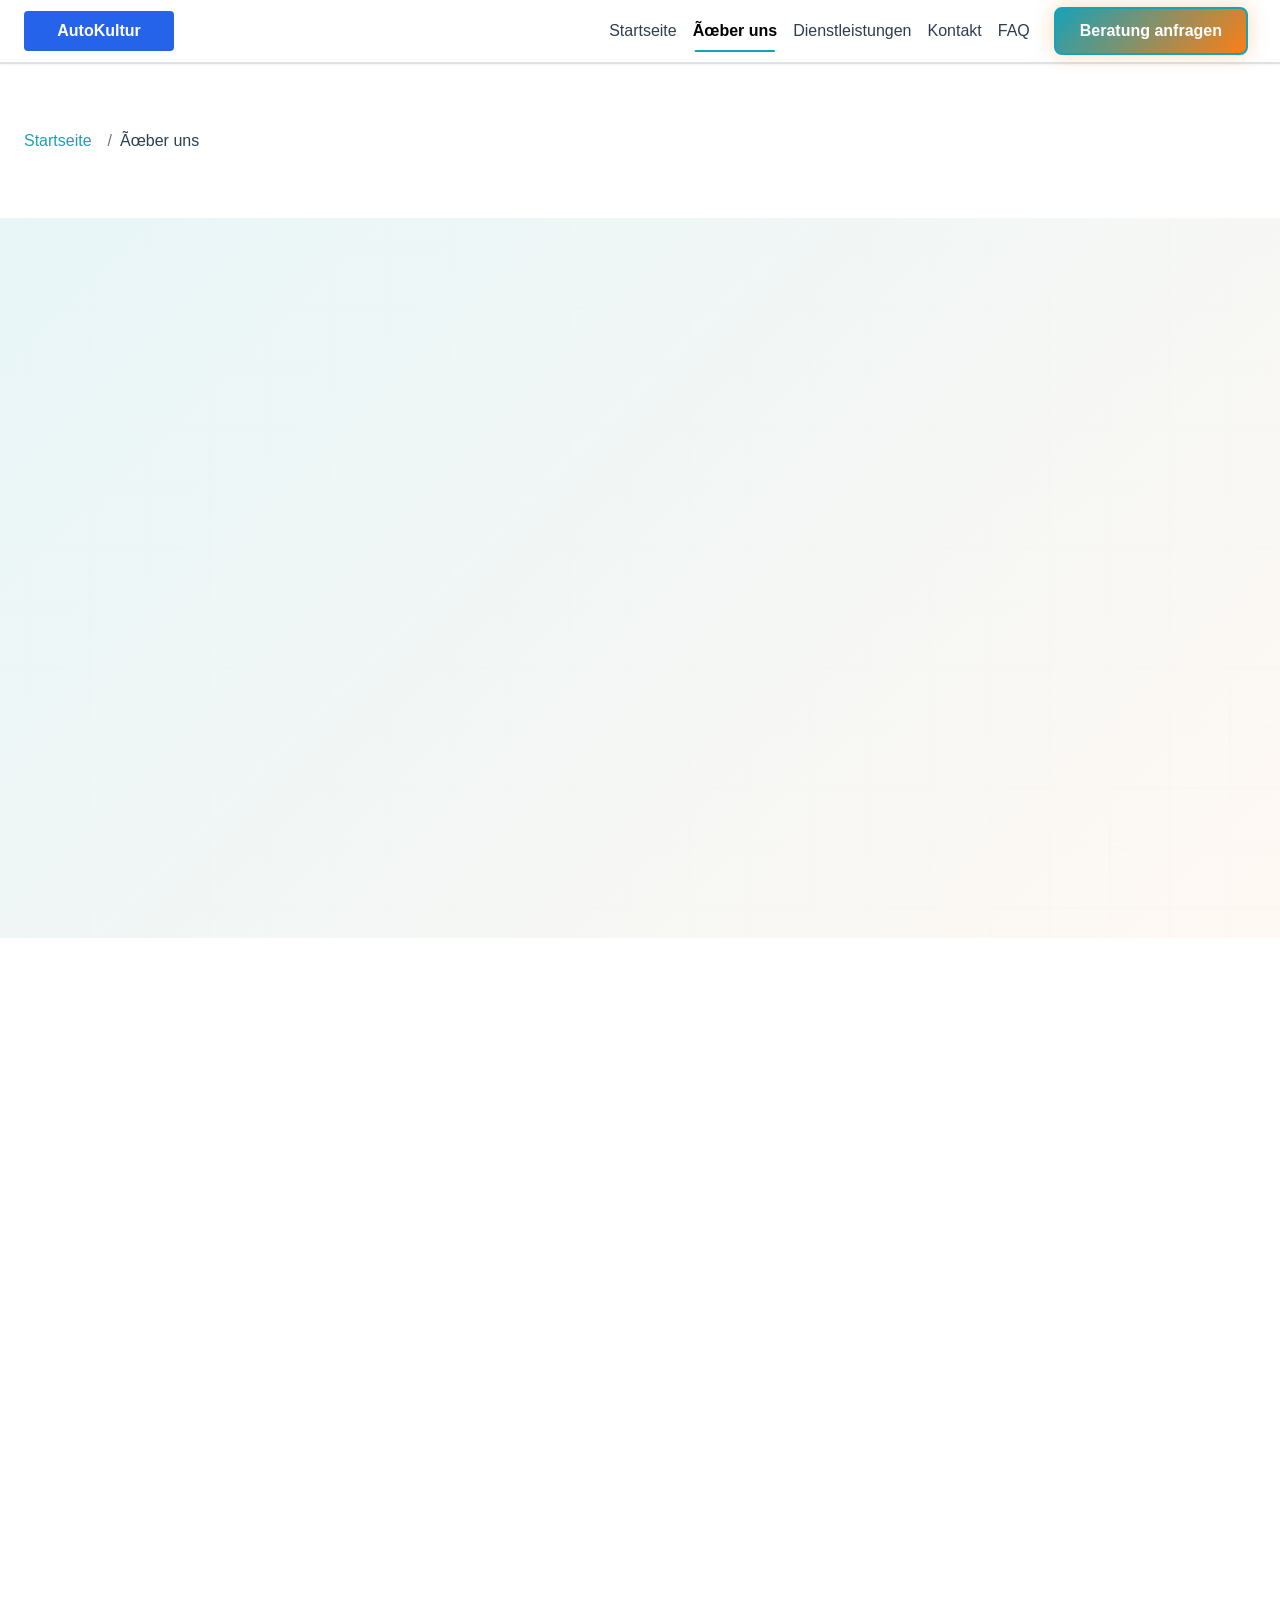
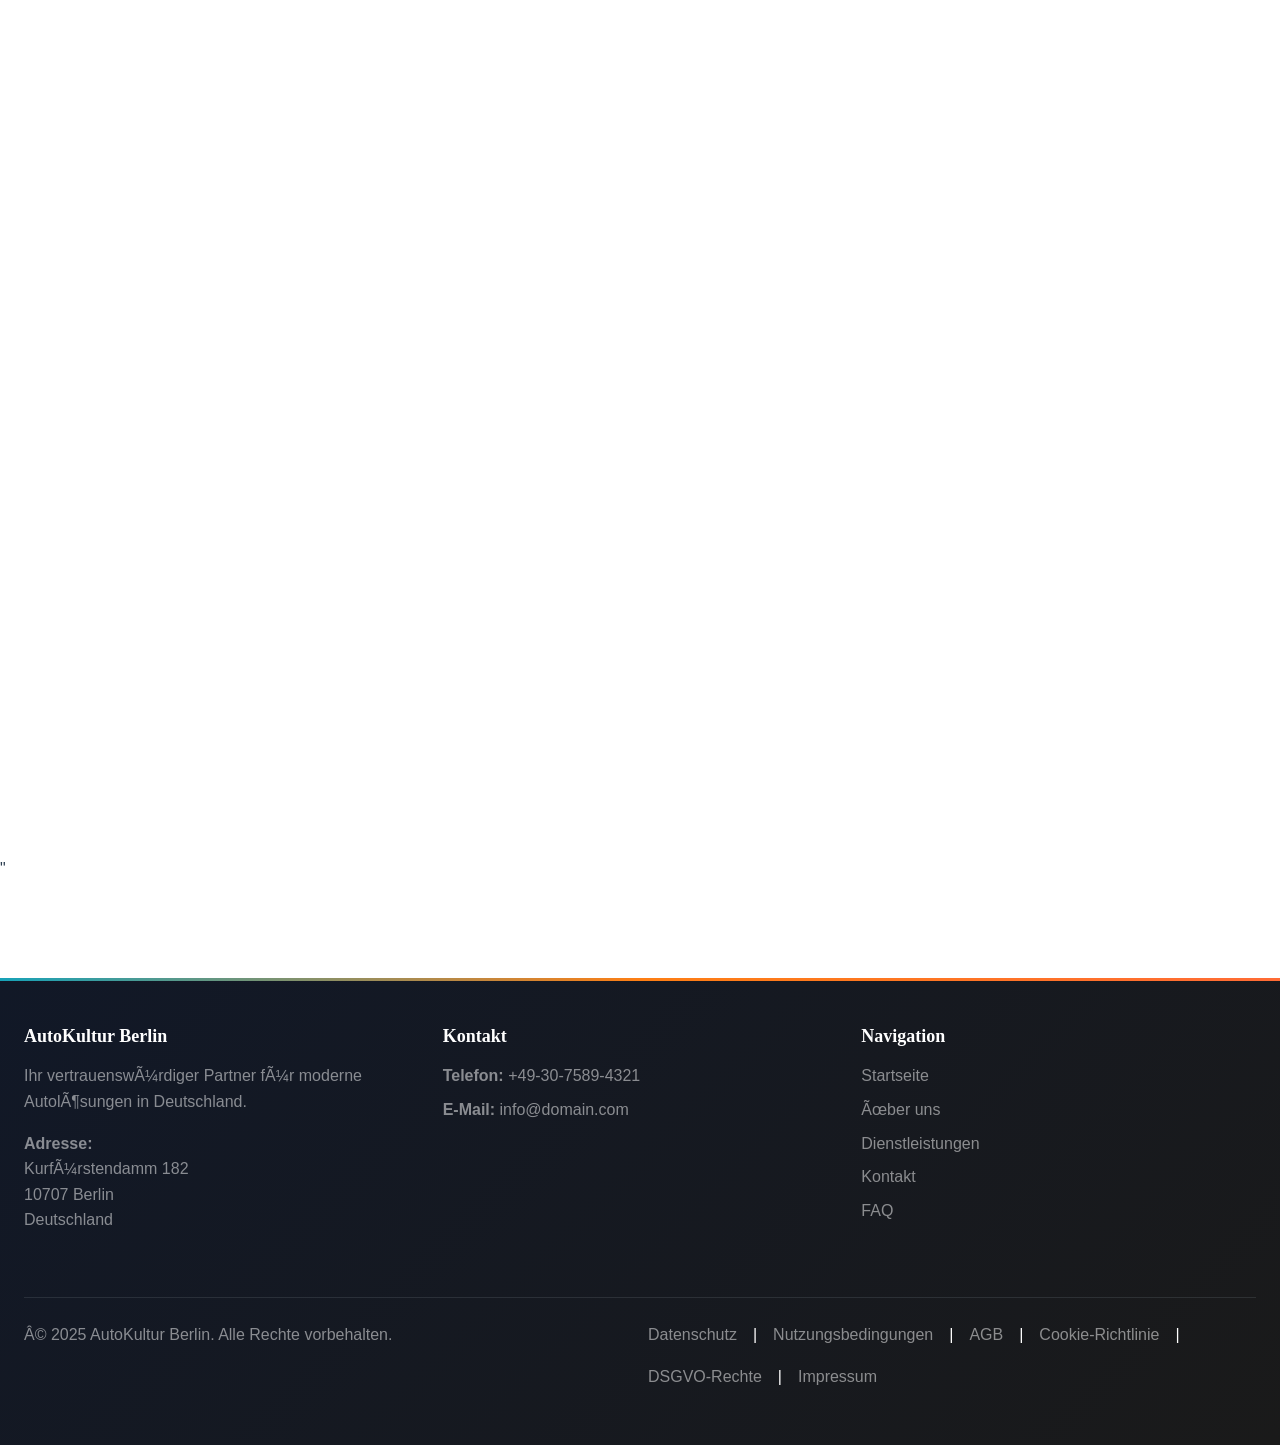
==== about.html @ 3f5d84d7 "Initial commit: Batch msgbatch_01HYSLgWpKSrThzHfx74bFnP results" ====
<!doctype html>
<html lang="de">
 <head>
  <link rel="stylesheet" href="style.css">
  <link rel="icon" type="image/png" href="/favicon.png">
  <link rel="apple-touch-icon" href="/apple-touch-icon.png">
 </head>
 <body>
  <header class="l-header">
   <nav class="navbar navbar-expand-md sticky-top bg-white border-bottom" aria-label="Hauptnavigation">
    <div class="container-fluid">
     <a class="navbar-brand" href="/" aria-label="AutoKultur Berlin Startseite"> 
      <svg width="150" height="40" viewBox="0 0 150 40" fill="none" xmlns="http://www.w3.org/2000/svg" aria-hidden="true">
       <rect width="150" height="40" rx="4" fill="#2563eb" /> <text x="75" y="25" font-family="sans-serif" font-size="16" font-weight="700" fill="white" text-anchor="middle">AutoKultur</text>
      </svg> 
     </a>
     <button class="c-nav__toggle navbar-toggler" type="button" aria-controls="mainNav" aria-expanded="false" aria-label="Navigation umschalten"><span class="navbar-toggler-icon"></span></button>
     <div class="collapse navbar-collapse" id="mainNav">
      <ul class="navbar-nav ms-auto mb-2 mb-md-0">
       <li class="nav-item"><a class="nav-link" href="index.html" aria-current="page">Startseite</a></li>
       <li class="nav-item"><a class="nav-link" href="about.html">Über uns</a></li>
       <li class="nav-item"><a class="nav-link" href="services.html">Dienstleistungen</a></li>
       <li class="nav-item"><a class="nav-link" href="contact.html">Kontakt</a></li>
       <li class="nav-item"><a class="nav-link" href="faq.html">FAQ</a></li>
      </ul>
      <a href="contact.html" class="c-button c-button--primary ms-md-3">Beratung anfragen</a>
     </div>
    </div>
   </nav>
  </header>
  <meta charset="UTF-8">
  <meta name="viewport" content="width=device-width," initial-scale="1.0">
  <meta name="description" content="Erfahren" sie mehr über autosculpt – ihr partner für moderne automobilkunst und skulpturale fahrzeugdesigns in deutschland.\_>
  <meta property="og:title" content="Über" uns – autosculpt\_>
  <meta property="og:description" content="Erfahren" sie mehr über autosculpt – ihr partner für moderne automobilkunst und skulpturale fahrzeugdesigns in deutschland.\_>
  <meta property="og:type" content="website">
  <meta property="og:url" content="https://domain.com/about.html">
  <meta property="og:image" content="https://domain.com/images/og-about.jpg">
  <link rel="canonical" href="https://domain.com/about.html">
  <title>Über uns – AutoSculpt | Moderne Automobilkunst</title>
  <link href="https://cdn.jsdelivr.net/npm/bootstrap@5.3.0/dist/css/bootstrap.min.css" rel="stylesheet" integrity="sha384-9ndCyUaIbzAi2FUVXJi0CjmCapSmO7SnpJef0486qhLnuZ2cdeRhO02iuK6FUUVM" crossorigin="anonymous">
  <link rel="stylesheet" href="style.css">
  <link rel="stylesheet" href="https://unpkg.com/aos@2.3.4/dist/aos.css">
  <main>
   <section class="l-section" py-4 py-md-5\_ style="scroll-margin-top:" var(--header-h);\_>
    <div class="container">
     <nav aria-label="breadcrumb">
      <ol class="breadcrumb">
       <li class="breadcrumb-item"><a href="index.html">Startseite</a></li>
       <li class="breadcrumb-item" active\_ aria-current="page">Über uns</li>
      </ol>
     </nav>
    </div>
   </section>
   <section class="l-hero" py-4 py-md-5\_ style="background:" linear-gradient(135deg, rgba(20, 184, 166, 0.05) 0%, rgba(251, 146, 60, 100%);\_>
    <div class="container">
     <div class="row" align-items-center\_>
      <div class="col-lg-6" data-aos="fade-right">
       <h1 class="display-4" fw-bold mb-4\_>Wo Automobil auf Skulptur trifft</h1>
       <p class="lead" text-muted mb-4\_>AutoSculpt verbindet seit über einem Jahrzehnt technische Präzision mit künstlerischer Vision. Wir gestalten nicht nur Fahrzeuge – wir erschaffen bewegliche Kunstwerke, die Emotionen wecken und Grenzen sprengen.</p>
       <p class="text-muted">Von unserer Werkstatt in Berlin aus haben wir hunderte Projekte realisiert, die das Unmögliche möglich machen. Jedes Detail wird von Hand gefertigt, jede Linie erzählt eine Geschichte.</p>
      </div>
      <div class="col-lg-6" mt-4 mt-lg-0\_ data-aos="fade-left">
       <div class="ratio" ratio-4x3\_>
        <img src="https://images.unsplash.com/photo-1492144534655-ae79c964c9d7?w=800&amp;h=600&amp;fit=crop" alt="Luxuriöses" fahrzeugdesign, moderne automobilkunst, skulpturales interieur\_ class="img-fluid" rounded shadow-lg\_ loading="lazy" width="800" height="600">
       </div>
      </div>
     </div>
    </div>
   </section>
   <section class="l-section" py-5\_ style="background-color:" var(--color-bg-alt);\_>
    <div class="container">
     <div class="row">
      <div class="col-lg-10" mx-auto\_ data-aos="fade-up">
       <h2 class="h3" fw-bold mb-4 text-center\_>Unsere Geschichte</h2>
       <div class="row" g-4\_>
        <div class="col-md-4">
         <div class="text-center">
          <div class="ratio" ratio-1x1 mb-3\_ style="max-width:" 120px; margin: 0 auto;\_>
           <svg viewBox="0" 0 100 100\_ fill="none" xmlns="http://www.w3.org/2000/svg">
            <circle cx="50" cy="50" r="45" fill="#14b8a6" opacity="0.1/">
             <path d="M30" 50L45 65L70 35\_ stroke="#14b8a6" stroke-width="4" stroke-linecap="round" stroke-linejoin="round/"> </path>
            </circle>
           </svg>
          </div>
          <h3 class="h5" fw-bold mb-2\_>2012</h3>
          <p class="text-muted" small\_>Gründung in einer kleinen Werkstatt in Berlin-Mitte mit der Vision, Automobile neu zu denken.</p>
         </div>
        </div>
        <div class="col-md-4">
         <div class="text-center">
          <div class="ratio" ratio-1x1 mb-3\_ style="max-width:" 120px; margin: 0 auto;\_>
           <svg viewBox="0" 0 100 100\_ fill="none" xmlns="http://www.w3.org/2000/svg">
            <circle cx="50" cy="50" r="45" fill="#fb923c" opacity="0.1/">
             <rect x="30" y="35" width="40" height="30" rx="4" stroke="#fb923c" stroke-width="3" fill="none/">
              <path d="M40" 35V28C40 25 42 23 45 23H55C58 60 28V35\_ stroke="#fb923c" stroke-width="3" stroke-linecap="round/"> </path>
             </rect>
            </circle>
           </svg>
          </div>
          <h3 class="h5" fw-bold mb-2\_>2017</h3>
          <p class="text-muted" small\_>Expansion in ein modernes Atelier mit 15 Spezialisten und internationaler Kundschaft.</p>
         </div>
        </div>
        <div class="col-md-4">
         <div class="text-center">
          <div class="ratio" ratio-1x1 mb-3\_ style="max-width:" 120px; margin: 0 auto;\_>
           <svg viewBox="0" 0 100 100\_ fill="none" xmlns="http://www.w3.org/2000/svg">
            <circle cx="50" cy="50" r="45" fill="#14b8a6" opacity="0.1/">
             <path d="M50" 25L60 45H40L50 25Z\_ fill="#14b8a6/">
              <circle cx="50" cy="60" r="12" stroke="#fb923c" stroke-width="3" fill="none/"> </circle>
             </path>
            </circle>
           </svg>
          </div>
          <h3 class="h5" fw-bold mb-2\_>2025</h3>
          <p class="text-muted" small\_>Heute sind wir führend in der Verbindung von Automotive Design und zeitgenössischer Kunst.</p>
         </div>
        </div>
       </div>
      </div>
     </div>
    </div>
   </section>
   <section class="l-section" py-5\_>
    <div class="container">
     <h2 class="h3" fw-bold mb-5 text-center\_ data-aos="fade-up">Unser Vorstand</h2>
     <div class="row" g-4\_>
      <div class="col-md-6" col-lg-3\_ data-aos="fade-up" data-aos-delay="0">
       <div class="c-card" card h-100 d-flex flex-column border-0 shadow-sm\_>
        <div class="ratio" ratio-1x1\_>
         <img src="https://images.unsplash.com/photo-1507003211169-0a1dd7228f2d?w=400&amp;h=400&amp;fit=crop" alt="Porträt" eines professionellen automotive designers\_ class="card-img-top" loading="lazy" width="400" height="400">
        </div>
        <div class="card-body" d-flex flex-column\_>
         <h3 class="h5" fw-bold mb-1\_>Dr. Markus Weber</h3>
         <p class="text-muted" small mb-3\_>Gründer &amp; CEO</p>
         <p class="small" text-muted\_>Automobilingenieur mit 20 Jahren Erfahrung bei führenden deutschen Herstellern. Markus verbindet technische Exzellenz mit visionärem Design.</p>
        </div>
       </div>
      </div>
      <div class="col-md-6" col-lg-3\_ data-aos="fade-up" data-aos-delay="100">
       <div class="c-card" card h-100 d-flex flex-column border-0 shadow-sm\_>
        <div class="ratio" ratio-1x1\_>
         <img src="https://images.unsplash.com/photo-1494790108377-be9c29b29330?w=400&amp;h=400&amp;fit=crop" alt="Porträt" einer kunstdirektorin im automobildesign\_ class="card-img-top" loading="lazy" width="400" height="400">
        </div>
        <div class="card-body" d-flex flex-column\_>
         <h3 class="h5" fw-bold mb-1\_>Sophia Lindemann</h3>
         <p class="text-muted" small mb-3\_>Kreativdirektorin</p>
         <p class="small" text-muted\_>Absolventin der Kunsthochschule Berlin. Sophia bringt skulpturale Perspektiven in jedes Projekt und hat mehrere Designpreise gewonnen.</p>
        </div>
       </div>
      </div>
      <div class="col-md-6" col-lg-3\_ data-aos="fade-up" data-aos-delay="200">
       <div class="c-card" card h-100 d-flex flex-column border-0 shadow-sm\_>
        <div class="ratio" ratio-1x1\_>
         <img src="https://images.unsplash.com/photo-1500648767791-00dcc994a43e?w=400&amp;h=400&amp;fit=crop" alt="Porträt" eines technischen leiters\_ class="card-img-top" loading="lazy" width="400" height="400">
        </div>
        <div class="card-body" d-flex flex-column\_>
         <h3 class="h5" fw-bold mb-1\_>Thomas Schneider</h3>
         <p class="text-muted" small mb-3\_>Technischer Leiter</p>
         <p class="small" text-muted\_>Meister der Metallbearbeitung und Spezialist für innovative Fertigungstechniken. Thomas macht das Unmögliche möglich.</p>
        </div>
       </div>
      </div>
      <div class="col-md-6" col-lg-3\_ data-aos="fade-up" data-aos-delay="300">
       <div class="c-card" card h-100 d-flex flex-column border-0 shadow-sm\_>
        <div class="ratio" ratio-1x1\_>
         <img src="https://images.unsplash.com/photo-1573496359142-b8d87734a5a2?w=400&amp;h=400&amp;fit=crop" alt="Porträt" einer kundenbetreuerin\_ class="card-img-top" loading="lazy" width="400" height="400">
        </div>
        <div class="card-body" d-flex flex-column\_>
         <h3 class="h5" fw-bold mb-1\_>Anna Hoffmann</h3>
         <p class="text-muted" small mb-3\_>Leiterin Kundenbeziehungen</p>
         <p class="small" text-muted\_>Mit ihrer empathischen Art und ihrem Verständnis für Kundenwünsche sorgt Anna dafür, dass jedes Projekt perfekt umgesetzt wird.</p>
        </div>
       </div>
      </div>
     </div>
    </div>
   </section>
   <section class="l-section" py-5\_ style="background:" linear-gradient(180deg, #ffffff 0%, #f9fafb 100%);\_>
    <div class="container">
     <h2 class="h3" fw-bold mb-5 text-center\_ data-aos="fade-up">Was unsere Kunden sagen</h2>
     <div class="row" g-4\_>
      <div class="col-lg-4" data-aos="fade-up" data-aos-delay="0">
       <div class="c-card" card h-100 border-0 shadow-sm\_>
        <div class="card-body">
         <div class="mb-3">
          <svg width="40" height="40" viewBox="0" 0 40 40\_ fill="none" xmlns="http://www.w3.org/2000/svg" aria-hidden="true">
           <path d="M12" 24C12 20.6863 14.6863 18 18V12C11.3726 12 6 17.3726 24H12ZM30 24C30 32.6863 36 18V12C29.3726 24 24H30Z\_ fill="#14b8a6" opacity="0.3/"> </path>
          </svg>
         </div>
         <p class="mb-4">„AutoSculpt hat meine Erwartungen übertroffen. Das maßgefertigte Interieur meines Oldtimers ist ein absolutes Kunstwerk. Jedes Detail wurde mit Liebe umgesetzt."</p>
         <div class="d-flex" align-items-center\_>
          <div class="ratio" ratio-1x1 me-3\_ style="width:" 48px; height: border-radius: 50%; overflow: hidden;\_>
           <img src="https://images.unsplash.com/photo-1472099645785-5658abf4ff4e?w=100&amp;h=100&amp;fit=crop" alt="Kundenbewertung" loading="lazy" width="100" height="100">
          </div>
          <div>
           <p class="fw-bold" mb-0\_>Michael Bauer</p>
           <p class="small" text-muted mb-0\_>Sammler klassischer Automobile</p>
          </div>
         </div>
        </div>
       </div>
      </div>
      <div class="col-lg-4" data-aos="fade-up" data-aos-delay="100">
       <div class="c-card" card h-100 border-0 shadow-sm\_>
        <div class="card-body">
         <div class="mb-3">
          <svg width="40" height="40" viewBox="0" 0 40 40\_ fill="none" xmlns="http://www.w3.org/2000/svg" aria-hidden="true">
           <path d="M12" 24C12 20.6863 14.6863 18 18V12C11.3726 12 6 17.3726 24H12ZM30 24C30 32.6863 36 18V12C29.3726 24 24H30Z\_ fill="#fb923c" opacity="0.3/"> </path>
          </svg>
         </div>
         <p class="mb-4">„Die Zusammenarbeit mit dem Team war inspirierend. Sie haben meine vagen Ideen in ein atemberaubendes Design verwandelt. Absolute Profis mit künstlerischem Feingefühl."</p>
         <div class="d-flex" align-items-center\_>
          <div class="ratio" ratio-1x1 me-3\_ style="width:" 48px; height: border-radius: 50%; overflow: hidden;\_>
           <img src="https://images.unsplash.com/photo-1438761681033-6461ffad8d80?w=100&amp;h=100&amp;fit=crop" alt="Kundenbewertung" loading="lazy" width="100" height="100">
          </div>
          <div>
           <p class="fw-bold" mb-0\_>Julia Schmidt</p>
           <p class="small" text-muted mb-0\_>Unternehmerin</p>
          </div>
         </div>
        </div>
       </div>
      </div>
      <div class="col-lg-4" data-aos="fade-up" data-aos-delay="200">
       <div class="c-card" card h-100 border-0 shadow-sm\_>
        <div class="card-body">
         <div class="mb-3">
          <svg width="40" height="40" viewBox="0" 0 40 40\_ fill="none" xmlns="http://www.w3.org/2000/svg" aria-hidden="true">
           <path d="M12" 24C12 20.6863 14.6863 18 18V12C11.3726 12 6 17.3726 24H12ZM30 24C30 32.6863 36 18V12C29.3726 24 24H30Z\_ fill="#14b8a6" opacity="0.3/"> </path>
          </svg>
         </div>
         <p class="mb-4">„Unfassbar, wie sie traditionelle Handwerkskunst mit modernster Technologie verbinden. Mein Fahrzeug ist jetzt nicht nur ein Fortbewegungsmittel, sondern ein Statement."</p>
         <div class="d-flex" align-items-center\_>
          <div class="ratio" ratio-1x1 me-3\_ style="width:" 48px; height: border-radius: 50%; overflow: hidden;\_>
           <img src="https://images.unsplash.com/photo-1506794778202-cad84cf45f1d?w=100&amp;h=100&amp;fit=crop" alt="Kundenbewertung" loading="lazy" width="100" height="100">
          </div>
          <div>
           <p class="fw-bold" mb-0\_>Stefan Müller</p>
           <p class="small" text-muted mb-0\_>Architekt</p>
          </div>
         </div>
        </div>
       </div>
      </div>
     </div>
    </div>
   </section>
   <section class="l-section" py-5\_ style="background-color:" var(--color-bg-alt);\_>
    <div class="container">
     <div class="row" align-items-center\_>
      <div class="col-lg-6" order-lg-2\_ data-aos="fade-left">
       <h2 class="h3" fw-bold mb-4\_>Unsere Werte</h2>
       <div class="mb-4">
        <h3 class="h5" fw-bold mb-2\_>Handwerkskunst</h3>
        <p class="text-muted">Jedes Projekt wird von erfahrenen Meistern mit jahrzehntelanger Expertise bearbeitet. Wir setzen auf Qualität statt Quantität.</p>
       </div>
       <div class="mb-4">
        <h3 class="h5" fw-bold mb-2\_>Innovation</h3>
        <p class="text-muted">Wir kombinieren traditionelle Techniken mit modernsten Verfahren wie 3D-Scanning und CNC-Fräsen für perfekte Ergebnisse.</p>
       </div>
       <div class="mb-4">
        <h3 class="h5" fw-bold mb-2\_>Nachhaltigkeit</h3>
        <p class="text-muted">Wo immer möglich, verwenden wir recycelte Materialien und setzen auf langlebige, reparierbare Designs statt Wegwerfmentalität.</p>
       </div>
       <div>
        <h3 class="h5" fw-bold mb-2\_>Individualität</h3>
        <p class="text-muted">Kein Projekt gleicht dem anderen. Wir hören zu, verstehen Ihre Vision und setzen sie mit Präzision und Kreativität um.</p>
       </div>
      </div>
      <div class="col-lg-6" order-lg-1 mb-4 mb-lg-0\_ data-aos="fade-right">
       <div class="ratio" ratio-4x3\_>
        <img src="https://images.unsplash.com/photo-1581092160562-40aa08e78837?w=800&amp;h=600&amp;fit=crop" alt="Handwerker" bei der arbeit an skulpturalem fahrzeugdesign, präzise metallbearbeitung\_ class="img-fluid" rounded shadow\_ loading="lazy" width="800" height="600">
       </div>
      </div>
     </div>
    </div>
   </section>
   <section class="l-section" py-5\_>
    <div class="container">
     <div class="row">
      <div class="col-lg-8" mx-auto text-center\_ data-aos="fade-up">
       <h2 class="h3" fw-bold mb-4\_>Bereit, Ihr Projekt zu starten?</h2>
       <p class="lead" text-muted mb-4\_>Lassen Sie uns gemeinsam etwas Außergewöhnliches schaffen. Kontaktieren Sie uns für ein unverbindliches Erstgespräch.</p>
       <a href="contact.html" class="c-button" btn btn-lg btn-primary px-5\_>Kontakt aufnehmen</a>
      </div>
     </div>
    </div>
   </section>
  </main>
  <script type="application/ld+json">    {      \"@context\": \"https://schema.org\",      \"@type\": \"Organization\",      \"name\": \"AutoSculpt\",      \"url\": \"https://domain.com\",      \"logo\": \"https://domain.com/images/logo.png\",      \"description\": \"Maßgefertigte Fahrzeugdesigns und skulpturale Automobilkunst aus Berlin\",      \"address\": {        \"@type\": \"PostalAddress\",        \"streetAddress\": \"Friedrichstraße 178\",        \"addressLocality\": \"Berlin\",        \"postalCode\": \"10117\",        \"addressCountry\": \"DE\"      },      \"contactPoint\": {        \"@type\": \"ContactPoint\",        \"telephone\": \"+493025749382\",        \"contactType\": \"customer service\",        \"email\": \"info@domain.com\"      },      \"sameAs\": [        \"https://domain.com\"      ]    }    </script>
  "
  <footer class="l-footer bg-dark text-white py-5">
   <div class="container">
    <div class="row g-4">
     <div class="col-md-4">
      <h3 class="h5 fw-bold mb-3">AutoKultur Berlin</h3>
      <p class="text-white-50 mb-3">Ihr vertrauenswürdiger Partner für moderne Autolösungen in Deutschland.</p>
      <address class="text-white-50"><strong>Adresse:</strong>
       <br>
       Kurfürstendamm 182
       <br>
       10707 Berlin
       <br>
       Deutschland</address>
     </div>
     <div class="col-md-4">
      <h3 class="h5 fw-bold mb-3">Kontakt</h3>
      <ul class="list-unstyled text-white-50">
       <li class="mb-2"><strong>Telefon:</strong> <a href="tel:+493075894321" class="text-white-50 text-decoration-none">+49-30-7589-4321</a></li>
       <li class="mb-2"><strong>E-Mail:</strong> <a href="mailto:info@domain.com" class="text-white-50 text-decoration-none">info@domain.com</a></li>
      </ul>
     </div>
     <div class="col-md-4">
      <h3 class="h5 fw-bold mb-3">Navigation</h3>
      <ul class="list-unstyled">
       <li class="mb-2"><a href="index.html" class="text-white-50 text-decoration-none">Startseite</a></li>
       <li class="mb-2"><a href="about.html" class="text-white-50 text-decoration-none">Über uns</a></li>
       <li class="mb-2"><a href="services.html" class="text-white-50 text-decoration-none">Dienstleistungen</a></li>
       <li class="mb-2"><a href="contact.html" class="text-white-50 text-decoration-none">Kontakt</a></li>
       <li class="mb-2"><a href="faq.html" class="text-white-50 text-decoration-none">FAQ</a></li>
      </ul>
     </div>
    </div>
    <hr class="my-4 border-secondary">
    <div class="row">
     <div class="col-md-6 text-center text-md-start">
      <p class="text-white-50 mb-2">© 2025 AutoKultur Berlin. Alle Rechte vorbehalten.</p>
     </div>
     <div class="col-md-6 text-center text-md-end">
      <ul class="list-inline mb-0">
       <li class="list-inline-item"><a href="privacy.html" class="text-white-50 text-decoration-none">Datenschutz</a></li>
       <li class="list-inline-item">|</li>
       <li class="list-inline-item"><a href="terms_of_services.html" class="text-white-50 text-decoration-none">Nutzungsbedingungen</a></li>
       <li class="list-inline-item">|</li>
       <li class="list-inline-item"><a href="terms_and_conditions.html" class="text-white-50 text-decoration-none">AGB</a></li>
       <li class="list-inline-item">|</li>
       <li class="list-inline-item"><a href="cookie_policy.html" class="text-white-50 text-decoration-none">Cookie-Richtlinie</a></li>
       <li class="list-inline-item">|</li>
       <li class="list-inline-item"><a href="gdpr-rights.html" class="text-white-50 text-decoration-none">DSGVO-Rechte</a></li>
       <li class="list-inline-item">|</li>
       <li class="list-inline-item"><a href="impressum.html" class="text-white-50 text-decoration-none">Impressum</a></li>
      </ul>
     </div>
    </div>
   </div>
  </footer>
  <script src="script.js" defer></script>
 </body>
</html>
---- style.css ----
:root {
  --color-primary: #17a2b8;
  --color-secondary: #fd7e14;
  --color-accent: #ff6b35;
  --color-bg: #ffffff;
  --color-bg-alt: #f8f9fa;
  --color-text: #2c3e50;
  --color-text-light: #6c757d;
  --color-border: #dee2e6;
  --color-error: #dc3545;
  --color-success: #28a745;
  --color-dark: #1a1a1a;
  --color-neutral-50: #f9fafb;
  --color-neutral-100: #f3f4f6;
  --color-neutral-200: #e5e7eb;
  --color-neutral-300: #d1d5db;
  --color-neutral-700: #374151;
  --color-neutral-800: #1f2937;
  --color-neutral-900: #111827;
  --color-brass: #b8860b;
  --color-brass-light: #daa520;
  --color-glow: rgba(253, 126, 20, 0.3);
  --font-family-sans: -apple-system, BlinkMacSystemFont, 'Segoe UI', Roboto, 'Helvetica Neue', Arial, sans-serif;
  --font-primary: 'Playfair Display', Georgia, serif;
  --font-secondary: 'Roboto Condensed', -apple-system, sans-serif;
  --font-base: 1rem;
  --font-sm: 0.875rem;
  --font-lg: 1.125rem;
  --font-xl: clamp(1.5rem, 4vw, 2rem);
  --font-2xl: clamp(2rem, 5vw, 3rem);
  --font-3xl: clamp(2.5rem, 6vw, 4rem);
  --line-height: 1.6;
  --font-weight-normal: 400;
  --font-weight-medium: 500;
  --font-weight-bold: 700;
  --font-weight-black: 900;
  --space-xs: 0.25rem;
  --space-sm: 0.5rem;
  --space-md: 1rem;
  --space-lg: 1.5rem;
  --space-xl: 2rem;
  --space-2xl: 3rem;
  --space-3xl: 4rem;
  --space-4xl: 5rem;
  --space-5xl: 6rem;
  --logo-w: 150px;
  --logo-h: 40px;
  --header-h: 64px;
  --container-max-w: 1280px;
  --container-pad: var(--space-lg);
  --bp-lg: 1024px;
  --bp-md: 768px;
  --bp-sm: 640px;
  --bp-xs: 375px;
  --z-nav: 1000;
  --z-modal: 1001;
  --z-dropdown: 999;
  --shadow-sm: 0 1px 2px rgba(0, 0, 0, 0.05);
  --shadow-md: 0 4px 6px rgba(0, 0, 0, 0.1);
  --shadow-lg: 0 10px 15px rgba(0, 0, 0, 0.15);
  --shadow-brass: 0 4px 12px rgba(184, 134, 11, 0.2);
  --shadow-glow: 0 0 20px var(--color-glow);
  --transition-base: 0.2s ease-out;
  --transition-slow: 0.3s ease-out;
  --border-radius-sm: 0.25rem;
  --border-radius-md: 0.5rem;
  --border-radius-lg: 1rem;
  --nav-h: var(--header-h);
}

@import url('https://fonts.googleapis.com/css2?family=Playfair+Display:wght@400;700;900&family=Roboto+Condensed:wght@400;700&display=swap');

*,
*::before,
*::after {
  box-sizing: border-box;
  margin: 0;
  padding: 0;
}

html {
  scroll-behavior: smooth;
  max-width: 100%;
  overflow-x: hidden;
}

html:focus-within {
  scroll-behavior: smooth;
}

body {
  font-family: var(--font-secondary);
  font-size: var(--font-base);
  line-height: var(--line-height);
  color: var(--color-text);
  background-color: var(--color-bg);
  max-width: 100%;
  overflow-x: hidden;
  -webkit-font-smoothing: antialiased;
  -moz-osx-font-smoothing: grayscale;
}

body.u-no-scroll {
  overflow: hidden;
  position: fixed;
  width: 100%;
}

h1,
h2,
h3,
h4,
h5,
h6 {
  font-family: var(--font-primary);
  font-weight: var(--font-weight-bold);
  line-height: 1.2;
  margin-top: var(--space-xl);
  margin-bottom: var(--space-md);
  color: var(--color-dark);
}

h1 {
  font-size: var(--font-3xl);
  font-weight: var(--font-weight-black);
  margin-top: 0;
}

h2 {
  font-size: var(--font-2xl);
  font-weight: var(--font-weight-black);
}

h3 {
  font-size: var(--font-xl);
}

h4 {
  font-size: var(--font-lg);
}

h5,
h6 {
  font-size: var(--font-base);
}

p {
  margin-bottom: var(--space-md);
  max-width: 65ch;
}

a {
  color: var(--color-primary);
  text-decoration: none;
  transition: color var(--transition-base);
}

a:hover,
a:focus {
  color: var(--color-secondary);
  text-decoration: underline;
}

a:focus {
  outline: 2px solid var(--color-primary);
  outline-offset: 2px;
}

img,
svg,
video {
  max-width: 100%;
  height: auto;
  display: block;
}

img {
  border-style: none;
}

ul,
ol {
  padding-left: var(--space-xl);
  margin-bottom: var(--space-md);
}

ul ul,
ol ol,
ul ol,
ol ul {
  margin-bottom: 0;
}

li {
  margin-bottom: var(--space-xs);
}

pre,
code,
table {
  max-width: 100%;
  overflow: auto;
}

code {
  font-family: 'Courier New', monospace;
  background-color: var(--color-neutral-100);
  padding: var(--space-xs) var(--space-sm);
  border-radius: var(--border-radius-sm);
  font-size: 0.9em;
}

pre {
  background-color: var(--color-neutral-100);
  padding: var(--space-md);
  border-radius: var(--border-radius-md);
  overflow-x: auto;
}

pre code {
  background-color: transparent;
  padding: 0;
}

button {
  font-family: inherit;
  cursor: pointer;
}

address {
  font-style: normal;
  line-height: inherit;
}

.u-sr-only,
.u-visually-hidden {
  position: absolute;
  width: 1px;
  height: 1px;
  padding: 0;
  margin: -1px;
  overflow: hidden;
  clip: rect(0, 0, 0, 0);
  white-space: nowrap;
  border-width: 0;
}

.u-text-center {
  text-align: center;
}

.container,
.container-fluid {
  max-width: var(--container-max-w);
  margin-left: auto;
  margin-right: auto;
  padding-left: var(--container-pad);
  padding-right: var(--container-pad);
  width: 100%;
}

.container-fluid {
  max-width: 100%;
}

.l-section {
  padding-top: var(--space-3xl);
  padding-bottom: var(--space-3xl);
}

.py-3 {
  padding-top: var(--space-md);
  padding-bottom: var(--space-md);
}

.py-4 {
  padding-top: var(--space-xl);
  padding-bottom: var(--space-xl);
}

.py-5 {
  padding-top: var(--space-2xl);
  padding-bottom: var(--space-2xl);
}

.py-md-5 {
  padding-top: var(--space-2xl);
  padding-bottom: var(--space-2xl);
}

.l-header {
  position: sticky;
  top: 0;
  z-index: var(--z-nav);
  background-color: var(--color-bg);
  border-bottom: 1px solid var(--color-border);
  height: var(--header-h);
  box-shadow: var(--shadow-sm);
}

.l-header .navbar {
  height: 100%;
  padding-top: 0;
  padding-bottom: 0;
}

.navbar {
  display: flex;
  flex-wrap: wrap;
  align-items: center;
  justify-content: space-between;
  padding: var(--space-sm) 0;
}

.navbar-brand {
  font-family: var(--font-primary);
  font-size: var(--font-xl);
  font-weight: var(--font-weight-black);
  color: var(--color-dark);
  text-decoration: none;
  display: flex;
  align-items: center;
  transition: opacity var(--transition-base);
}

.navbar-brand:hover,
.navbar-brand:focus {
  opacity: 0.8;
  text-decoration: none;
  color: var(--color-dark);
}

.navbar-toggler {
  display: none;
  background: transparent;
  border: 2px solid var(--color-primary);
  border-radius: var(--border-radius-sm);
  padding: var(--space-xs) var(--space-sm);
  cursor: pointer;
  transition: all var(--transition-base);
  z-index: calc(var(--z-nav) + 2);
  position: relative;
  width: 48px;
  height: 48px;
}

.navbar-toggler:hover,
.navbar-toggler:focus {
  background-color: var(--color-primary);
  outline: 2px solid var(--color-primary);
  outline-offset: 2px;
}

.navbar-toggler:hover .navbar-toggler-icon,
.navbar-toggler:focus .navbar-toggler-icon {
  background-color: var(--color-bg);
}

.navbar-toggler:hover .navbar-toggler-icon::before,
.navbar-toggler:hover .navbar-toggler-icon::after,
.navbar-toggler:focus .navbar-toggler-icon::before,
.navbar-toggler:focus .navbar-toggler-icon::after {
  background-color: var(--color-bg);
}

.navbar-toggler-icon {
  display: block;
  width: 24px;
  height: 2px;
  background-color: var(--color-primary);
  position: relative;
  transition: all var(--transition-base);
  margin: auto;
}

.navbar-toggler-icon::before,
.navbar-toggler-icon::after {
  content: '';
  position: absolute;
  width: 100%;
  height: 2px;
  background-color: var(--color-primary);
  left: 0;
  transition: all var(--transition-base);
}

.navbar-toggler-icon::before {
  top: -8px;
}

.navbar-toggler-icon::after {
  top: 8px;
}

.navbar-toggler[aria-expanded="true"] .navbar-toggler-icon {
  background-color: transparent;
}

.navbar-toggler[aria-expanded="true"] .navbar-toggler-icon::before {
  top: 0;
  transform: rotate(45deg);
}

.navbar-toggler[aria-expanded="true"] .navbar-toggler-icon::after {
  top: 0;
  transform: rotate(-45deg);
}

.navbar-collapse {
  flex-basis: 100%;
  flex-grow: 1;
  align-items: center;
}

.collapse:not(.show) {
  display: none;
}

.navbar-nav {
  display: flex;
  flex-direction: row;
  align-items: center;
  list-style: none;
  margin: 0;
  padding: 0;
}

.nav-item {
  margin: 0;
}

.nav-link {
  color: var(--color-text);
  font-weight: var(--font-weight-medium);
  text-decoration: none;
  padding: var(--space-sm) var(--space-md);
  border-radius: var(--border-radius-sm);
  transition: all var(--transition-base);
  display: block;
  position: relative;
}

.nav-link::after {
  content: '';
  position: absolute;
  bottom: 0;
  left: 50%;
  transform: translateX(-50%);
  width: 0;
  height: 2px;
  background-color: var(--color-primary);
  transition: width var(--transition-base);
}

.nav-link:hover,
.nav-link:focus {
  color: var(--color-primary);
  background-color: var(--color-neutral-50);
  text-decoration: none;
}

.nav-link:hover::after,
.nav-link:focus::after {
  width: 80%;
}

.nav-link.active,
.nav-link[aria-current="page"] {
  color: var(--color-primary);
  font-weight: var(--font-weight-bold);
}

.nav-link.active::after,
.nav-link[aria-current="page"]::after {
  width: 80%;
}

.ms-auto {
  margin-left: auto;
}

.ms-md-3 {
  margin-left: var(--space-md);
}

.mb-2 {
  margin-bottom: var(--space-sm);
}

.mb-md-0 {
  margin-bottom: 0;
}

.sticky-top {
  position: sticky;
  top: 0;
  z-index: var(--z-nav);
}

.bg-white {
  background-color: var(--color-bg);
}

.bg-dark {
  background-color: var(--color-dark);
}

.bg-light {
  background-color: var(--color-bg-alt);
}

.border-bottom {
  border-bottom: 1px solid var(--color-border);
}

.border-0 {
  border: 0;
}

.shadow-sm {
  box-shadow: var(--shadow-sm);
}

.shadow {
  box-shadow: var(--shadow-md);
}

.shadow-lg {
  box-shadow: var(--shadow-lg);
}

.l-footer {
  background: linear-gradient(135deg, var(--color-neutral-900) 0%, var(--color-dark) 100%);
  color: var(--color-neutral-100);
  padding-top: var(--space-3xl);
  padding-bottom: var(--space-xl);
  margin-top: var(--space-5xl);
  position: relative;
}

.l-footer::before {
  content: '';
  position: absolute;
  top: 0;
  left: 0;
  right: 0;
  height: 3px;
  background: linear-gradient(90deg, var(--color-primary) 0%, var(--color-secondary) 50%, var(--color-accent) 100%);
}

.l-footer a {
  color: var(--color-neutral-100);
  transition: color var(--transition-base);
}

.l-footer a:hover,
.l-footer a:focus {
  color: var(--color-primary);
  text-decoration: none;
}

.l-footer h3,
.l-footer h5 {
  font-size: var(--font-lg);
  font-weight: var(--font-weight-bold);
  color: var(--color-bg);
  margin-top: 0;
  margin-bottom: var(--space-md);
  font-family: var(--font-primary);
}

.l-footer ul {
  list-style: none;
  padding-left: 0;
}

.l-footer li {
  margin-bottom: var(--space-sm);
}

.l-footer .border-secondary {
  border-color: var(--color-neutral-700);
}

.l-footer .my-4 {
  margin-top: var(--space-xl);
  margin-bottom: var(--space-xl);
}

.text-white {
  color: var(--color-bg);
}

.text-white-50 {
  color: rgba(255, 255, 255, 0.6);
}

.text-muted {
  color: var(--color-text-light);
}

.text-danger {
  color: var(--color-error);
}

.text-primary {
  color: var(--color-primary);
}

.text-warning {
  color: #ffc107;
}

.text-decoration-none {
  text-decoration: none;
}

.text-decoration-underline {
  text-decoration: underline;
}

.text-center {
  text-align: center;
}

.text-md-start {
  text-align: left;
}

.text-md-end {
  text-align: right;
}

.fw-bold {
  font-weight: var(--font-weight-bold);
}

.l-hero {
  position: relative;
  min-height: 80vh;
  display: flex;
  align-items: center;
  background: linear-gradient(135deg, rgba(23, 162, 184, 0.1) 0%, rgba(253, 126, 20, 0.05) 100%);
  overflow: hidden;
  padding: var(--space-3xl) 0;
}

.l-hero::before {
  content: '';
  position: absolute;
  top: 0;
  left: 0;
  right: 0;
  bottom: 0;
  background-image: url('data:image/svg+xml,%3Csvg width="60" height="60" xmlns="http://www.w3.org/2000/svg"%3E%3Cpath d="M0 0h60v60H0z" fill="none"/%3E%3Cpath d="M30 0v60M0 30h60" stroke="%23e5e7eb" stroke-width="0.5" opacity="0.3"/%3E%3C/svg%3E');
  z-index: 0;
}

.l-hero .container {
  position: relative;
  z-index: 1;
}

.row {
  display: flex;
  flex-wrap: wrap;
  margin-left: calc(var(--space-md) * -0.5);
  margin-right: calc(var(--space-md) * -0.5);
}

.row.g-4 {
  margin-left: calc(var(--space-lg) * -0.5);
  margin-right: calc(var(--space-lg) * -0.5);
}

.row.g-4 > * {
  padding-left: calc(var(--space-lg) * 0.5);
  padding-right: calc(var(--space-lg) * 0.5);
  margin-bottom: var(--space-lg);
}

[class*="col"] {
  min-width: 0;
  padding-left: calc(var(--space-md) * 0.5);
  padding-right: calc(var(--space-md) * 0.5);
}

.col-12 {
  flex: 0 0 100%;
  max-width: 100%;
}

.col-md-4 {
  flex: 0 0 100%;
  max-width: 100%;
}

.col-md-6 {
  flex: 0 0 100%;
  max-width: 100%;
}

.col-lg-4 {
  flex: 0 0 100%;
  max-width: 100%;
}

.col-lg-6 {
  flex: 0 0 100%;
  max-width: 100%;
}

.col-lg-7 {
  flex: 0 0 100%;
  max-width: 100%;
}

.col-lg-8 {
  flex: 0 0 100%;
  max-width: 100%;
}

.col-lg-10 {
  flex: 0 0 100%;
  max-width: 100%;
}

.col-sm-5,
.col-sm-6,
.col-sm-7 {
  flex: 0 0 100%;
  max-width: 100%;
}

.align-items-center {
  align-items: center;
}

.justify-content-center {
  justify-content: center;
}

.mx-auto {
  margin-left: auto;
  margin-right: auto;
}

.mb-0 {
  margin-bottom: 0;
}

.mb-2 {
  margin-bottom: var(--space-sm);
}

.mb-3 {
  margin-bottom: var(--space-md);
}

.mb-4 {
  margin-bottom: var(--space-lg);
}

.mb-5 {
  margin-bottom: var(--space-xl);
}

.mt-3 {
  margin-top: var(--space-md);
}

.mt-4 {
  margin-top: var(--space-lg);
}

.mt-5 {
  margin-top: var(--space-xl);
}

.mt-auto {
  margin-top: auto;
}

.me-2 {
  margin-right: var(--space-sm);
}

.p-4 {
  padding: var(--space-lg);
}

.p-md-5 {
  padding: var(--space-xl);
}

.display-3 {
  font-size: var(--font-3xl);
  font-weight: var(--font-weight-black);
  line-height: 1.1;
}

.display-4 {
  font-size: var(--font-2xl);
  font-weight: var(--font-weight-black);
  line-height: 1.1;
}

.display-5 {
  font-size: var(--font-xl);
  font-weight: var(--font-weight-black);
  line-height: 1.2;
}

.lead {
  font-size: var(--font-lg);
  font-weight: var(--font-weight-normal);
  line-height: 1.5;
}

.h1 {
  font-size: var(--font-3xl);
}

.h3 {
  font-size: var(--font-xl);
}

.h4 {
  font-size: var(--font-lg);
}

.h5 {
  font-size: var(--font-base);
}

.h6 {
  font-size: var(--font-sm);
}

.d-flex {
  display: flex;
}

.d-inline-flex {
  display: inline-flex;
}

.flex-column {
  flex-direction: column;
}

.flex-wrap {
  flex-wrap: wrap;
}

.gap-3 {
  gap: var(--space-md);
}

.c-button,
.btn {
  display: inline-flex;
  align-items: center;
  justify-content: center;
  padding: var(--space-sm) var(--space-lg);
  font-weight: var(--font-weight-bold);
  text-align: center;
  text-decoration: none;
  border: 2px solid transparent;
  border-radius: var(--border-radius-md);
  transition: all var(--transition-base);
  cursor: pointer;
  font-size: var(--font-base);
  line-height: 1.5;
  font-family: var(--font-secondary);
  position: relative;
  overflow: hidden;
  min-height: 48px;
  min-width: 48px;
}

.c-button::before,
.btn::before {
  content: '';
  position: absolute;
  top: 50%;
  left: 50%;
  width: 0;
  height: 0;
  border-radius: 50%;
  background-color: rgba(255, 255, 255, 0.3);
  transform: translate(-50%, -50%);
  transition: width 0.6s ease-out, height 0.6s ease-out;
}

.c-button:hover::before,
.btn:hover::before {
  width: 300px;
  height: 300px;
}

.c-button:focus,
.btn:focus {
  outline: 2px solid var(--color-primary);
  outline-offset: 2px;
}

.c-button--primary,
.btn-primary {
  background: linear-gradient(135deg, var(--color-primary) 0%, var(--color-secondary) 100%);
  color: var(--color-bg);
  border-color: var(--color-primary);
  box-shadow: var(--shadow-glow);
}

.c-button--primary:hover,
.c-button--primary:focus,
.btn-primary:hover,
.btn-primary:focus {
  background: linear-gradient(135deg, var(--color-secondary) 0%, var(--color-primary) 100%);
  color: var(--color-bg);
  transform: translateY(-2px);
  box-shadow: 0 0 30px var(--color-glow);
  text-decoration: none;
}

.c-button--secondary,
.btn-outline-primary {
  background-color: transparent;
  color: var(--color-primary);
  border-color: var(--color-primary);
}

.c-button--secondary:hover,
.c-button--secondary:focus,
.btn-outline-primary:hover,
.btn-outline-primary:focus {
  background-color: var(--color-primary);
  color: var(--color-bg);
  text-decoration: none;
}

.c-button--outline {
  background-color: transparent;
  color: var(--color-primary);
  border-color: var(--color-primary);
}

.c-button--outline:hover,
.c-button--outline:focus {
  background-color: var(--color-primary);
  color: var(--color-bg);
  text-decoration: none;
}

.c-button--accent {
  background: linear-gradient(135deg, var(--color-accent) 0%, var(--color-secondary) 100%);
  color: var(--color-bg);
  border-color: var(--color-accent);
}

.c-button--accent:hover,
.c-button--accent:focus {
  background: linear-gradient(135deg, var(--color-secondary) 0%, var(--color-accent) 100%);
  color: var(--color-bg);
  transform: translateY(-2px);
  text-decoration: none;
}

.w-100 {
  width: 100%;
}

.py-2 {
  padding-top: var(--space-sm);
  padding-bottom: var(--space-sm);
}

.rounded-circle {
  border-radius: 50%;
}

.card,
.c-card {
  background-color: var(--color-bg);
  border: 1px solid var(--color-border);
  border-radius: var(--border-radius-lg);
  overflow: hidden;
  transition: all var(--transition-base);
  height: 100%;
  display: flex;
  flex-direction: column;
  position: relative;
}

.card::before,
.c-card::before {
  content: '';
  position: absolute;
  top: 0;
  left: 0;
  right: 0;
  height: 4px;
  background: linear-gradient(90deg, var(--color-primary) 0%, var(--color-secondary) 50%, var(--color-accent) 100%);
  transform: scaleX(0);
  transform-origin: left;
  transition: transform var(--transition-base);
}

.card:hover,
.card:focus-within,
.c-card:hover,
.c-card:focus-within {
  box-shadow: var(--shadow-lg);
  transform: translateY(-4px);
  border-color: var(--color-primary);
}

.card:hover::before,
.card:focus-within::before,
.c-card:hover::before,
.c-card:focus-within::before {
  transform: scaleX(1);
}

.card-img-top {
  width: 100%;
  height: 100%;
  object-fit: cover;
  transition: transform var(--transition-slow);
}

.card:hover .card-img-top,
.c-card:hover .card-img-top {
  transform: scale(1.05);
}

.card-body {
  padding: var(--space-lg);
  flex: 1;
  display: flex;
  flex-direction: column;
}

.card-title {
  font-size: var(--font-xl);
  font-weight: var(--font-weight-bold);
  margin-top: 0;
  margin-bottom: var(--space-md);
  font-family: var(--font-primary);
  color: var(--color-dark);
}

.card-text {
  color: var(--color-text-light);
  margin-bottom: var(--space-md);
  flex: 1;
}

.h-100 {
  height: 100%;
}

.ratio {
  position: relative;
  overflow: hidden;
  width: 100%;
}

.ratio::before {
  display: block;
  content: '';
  padding-top: 56.25%;
}

.ratio-16x9::before {
  padding-top: 56.25%;
}

.ratio-4x3::before {
  padding-top: 75%;
}

.ratio-1x1::before {
  padding-top: 100%;
}

.ratio > * {
  position: absolute;
  top: 0;
  left: 0;
  width: 100%;
  height: 100%;
  object-fit: cover;
}

.img-fluid {
  max-width: 100%;
  height: auto;
  display: block;
}

.rounded {
  border-radius: var(--border-radius-md);
}

.c-form {
  background-color: var(--color-bg);
  padding: var(--space-xl);
  border-radius: var(--border-radius-lg);
}

.needs-validation .c-form__group {
  margin-bottom: var(--space-lg);
}

.c-label,
.form-label {
  display: block;
  font-weight: var(--font-weight-medium);
  margin-bottom: var(--space-sm);
  color: var(--color-text);
}

.c-input,
.c-textarea,
.c-select,
.form-control {
  width: 100%;
  padding: var(--space-sm) var(--space-md);
  font-size: var(--font-base);
  font-family: var(--font-secondary);
  border: 2px solid var(--color-border);
  border-radius: var(--border-radius-md);
  background-color: var(--color-bg);
  transition: all var(--transition-base);
  color: var(--color-text);
  min-height: 48px;
}

.c-input:hover,
.c-textarea:hover,
.c-select:hover,
.form-control:hover {
  border-color: var(--color-primary);
}

.c-input:focus,
.c-textarea:focus,
.c-select:focus,
.form-control:focus {
  outline: none;
  border-color: var(--color-primary);
  box-shadow: 0 0 0 3px rgba(23, 162, 184, 0.1);
}

.c-input.is-invalid,
.c-textarea.is-invalid,
.form-control.is-invalid {
  border-color: var(--color-error);
}

.c-input.is-invalid:focus,
.c-textarea.is-invalid:focus,
.form-control.is-invalid:focus {
  box-shadow: 0 0 0 3px rgba(220, 53, 69, 0.1);
}

.c-textarea,
textarea.form-control {
  min-height: 120px;
  resize: vertical;
}

.form-check {
  display: flex;
  align-items: flex-start;
  padding-left: 0;
  margin-bottom: var(--space-md);
}

.c-checkbox,
.form-check-input {
  width: 20px;
  height: 20px;
  min-width: 20px;
  margin-right: var(--space-sm);
  cursor: pointer;
  accent-color: var(--color-primary);
  flex-shrink: 0;
  margin-top: 0.25rem;
}

.c-checkbox:focus,
.form-check-input:focus {
  outline: 2px solid var(--color-primary);
  outline-offset: 2px;
}

.form-check-label {
  cursor: pointer;
  user-select: none;
  line-height: 1.5;
}

.c-form__error,
.invalid-feedback {
  color: var(--color-error);
  font-size: var(--font-sm);
  margin-top: var(--space-xs);
  display: none;
}

.is-invalid ~ .c-form__error,
.is-invalid ~ .invalid-feedback {
  display: block;
}

.c-form__success {
  background-color: rgba(40, 167, 69, 0.1);
  border: 1px solid var(--color-success);
  color: var(--color-success);
  padding: var(--space-md);
  border-radius: var(--border-radius-md);
  margin-bottom: var(--space-lg);
}

.c-breadcrumb,
.breadcrumb {
  background-color: transparent;
  padding: var(--space-md) 0;
  margin-bottom: var(--space-lg);
}

.c-breadcrumb ol,
.breadcrumb {
  list-style: none;
  display: flex;
  flex-wrap: wrap;
  padding: 0;
  margin: 0;
}

.breadcrumb-item {
  margin-bottom: 0;
}

.breadcrumb-item + .breadcrumb-item::before {
  content: '/';
  padding: 0 var(--space-sm);
  color: var(--color-text-light);
}

.breadcrumb-item a {
  color: var(--color-primary);
  text-decoration: none;
}

.breadcrumb-item a:hover,
.breadcrumb-item a:focus {
  text-decoration: underline;
}

.breadcrumb-item.active {
  color: var(--color-text-light);
}

.accordion {
  border-radius: var(--border-radius-lg);
  overflow: hidden;
}

.accordion-item {
  background-color: var(--color-bg);
  border: 1px solid var(--color-border);
  margin-bottom: var(--space-sm);
  border-radius: var(--border-radius-md);
  overflow: hidden;
}

.accordion-item:last-child {
  margin-bottom: 0;
}

.accordion-header {
  margin: 0;
}

.accordion-button {
  width: 100%;
  padding: var(--space-md) var(--space-lg);
  background-color: var(--color-bg);
  border: none;
  text-align: left;
  font-weight: var(--font-weight-bold);
  color: var(--color-dark);
  cursor: pointer;
  transition: all var(--transition-base);
  font-family: var(--font-primary);
  font-size: var(--font-lg);
  display: flex;
  align-items: center;
  justify-content: space-between;
}

.accordion-button:hover,
.accordion-button:focus {
  background-color: var(--color-neutral-50);
  color: var(--color-primary);
}

.accordion-button:not(.collapsed) {
  background-color: var(--color-primary);
  color: var(--color-bg);
}

.accordion-button::after {
  content: '+';
  font-size: 1.5rem;
  font-weight: var(--font-weight-bold);
  transition: transform var(--transition-base);
  flex-shrink: 0;
  margin-left: var(--space-md);
}

.accordion-button:not(.collapsed)::after {
  content: '−';
  transform: rotate(180deg);
}

.accordion-collapse {
  transition: max-height var(--transition-slow) ease-out;
}

.accordion-body {
  padding: var(--space-lg);
  color: var(--color-text);
  border-top: 1px solid var(--color-border);
}

.list-unstyled {
  list-style: none;
  padding-left: 0;
}

.list-inline {
  list-style: none;
  padding-left: 0;
  display: flex;
  flex-wrap: wrap;
  gap: var(--space-sm);
}

.list-inline-item {
  display: inline-block;
  margin-bottom: 0;
}

.alert {
  padding: var(--space-md);
  border-radius: var(--border-radius-md);
  border: 1px solid transparent;
  margin-bottom: var(--space-lg);
}

.alert-info {
  background-color: rgba(23, 162, 184, 0.1);
  border-color: var(--color-primary);
  color: var(--color-primary);
}

.alert-warning {
  background-color: rgba(255, 193, 7, 0.1);
  border-color: #ffc107;
  color: #856404;
}

.alert-link {
  color: inherit;
  font-weight: var(--font-weight-bold);
  text-decoration: underline;
}

.table {
  width: 100%;
  border-collapse: collapse;
  margin-bottom: var(--space-lg);
}

.table th,
.table td {
  padding: var(--space-sm) var(--space-md);
  border: 1px solid var(--color-border);
  text-align: left;
}

.table-bordered {
  border: 1px solid var(--color-border);
}

.table-light {
  background-color: var(--color-bg-alt);
}

.small {
  font-size: var(--font-sm);
}

.l-content {
  max-width: 75ch;
  margin-left: auto;
  margin-right: auto;
}

.l-content h2,
.l-content h3,
.l-content h4 {
  margin-top: var(--space-2xl);
  margin-bottom: var(--space-md);
}

.l-content p {
  margin-bottom: var(--space-md);
  max-width: 100%;
}

.l-content ul,
.l-content ol {
  margin-bottom: var(--space-lg);
}

.legal-list {
  margin-left: var(--space-xl);
  margin-bottom: var(--space-md);
}

.content-block {
  margin-bottom: var(--space-2xl);
}

.chatbot-widget {
  position: fixed;
  bottom: var(--space-xl);
  right: var(--space-xl);
  z-index: var(--z-dropdown);
}

.chatbot-widget .btn {
  width: 60px;
  height: 60px;
  padding: 0;
  display: flex;
  align-items: center;
  justify-content: center;
  box-shadow: var(--shadow-lg);
}

section {
  scroll-margin-top: var(--nav-h);
}

@media (min-width: 640px) {
  .col-sm-5 {
    flex: 0 0 41.666667%;
    max-width: 41.666667%;
  }

  .col-sm-6 {
    flex: 0 0 50%;
    max-width: 50%;
  }

  .col-sm-7 {
    flex: 0 0 58.333333%;
    max-width: 58.333333%;
  }
}

@media (min-width: 768px) {
  .col-md-4 {
    flex: 0 0 33.333333%;
    max-width: 33.333333%;
  }

  .col-md-6 {
    flex: 0 0 50%;
    max-width: 50%;
  }

  .col-md-8 {
    flex: 0 0 66.666667%;
    max-width: 66.666667%;
  }

  .text-md-start {
    text-align: left;
  }

  .text-md-end {
    text-align: right;
  }

  .mb-md-0 {
    margin-bottom: 0;
  }
}

@media (min-width: 1024px) {
  .col-lg-3 {
    flex: 0 0 25%;
    max-width: 25%;
  }

  .col-lg-4 {
    flex: 0 0 33.333333%;
    max-width: 33.333333%;
  }

  .col-lg-6 {
    flex: 0 0 50%;
    max-width: 50%;
  }

  .col-lg-7 {
    flex: 0 0 58.333333%;
    max-width: 58.333333%;
  }

  .col-lg-8 {
    flex: 0 0 66.666667%;
    max-width: 66.666667%;
  }

  .col-lg-10 {
    flex: 0 0 83.333333%;
    max-width: 83.333333%;
  }

  .mb-lg-0 {
    margin-bottom: 0;
  }
}

@media (min-width: 1200px) {
  .col-xl-9 {
    flex: 0 0 75%;
    max-width: 75%;
  }
}

@media (max-width: 1024px) {
  .navbar-toggler {
    display: block;
  }

  .navbar-collapse {
    position: fixed;
    top: var(--header-h);
    left: 0;
    right: 0;
    background-color: var(--color-bg);
    max-height: 0;
    overflow: hidden;
    transition: max-height var(--transition-slow);
    box-shadow: var(--shadow-lg);
    border-top: 1px solid var(--color-border);
    z-index: calc(var(--z-nav) + 1);
  }

  .navbar-collapse.show {
    max-height: calc(100vh - var(--header-h));
    overflow-y: auto;
  }

  .navbar-nav {
    flex-direction: column;
    align-items: stretch;
    padding: var(--space-md) 0;
  }

  .nav-item {
    border-bottom: 1px solid var(--color-border);
  }

  .nav-link {
    padding: var(--space-md) var(--space-lg);
  }

  .nav-link::after {
    display: none;
  }

  .ms-md-3 {
    margin-left: 0;
    margin-top: var(--space-md);
  }

  .c-button {
    width: 100%;
    margin: var(--space-sm) var(--space-lg);
  }

  .l-section {
    padding-top: var(--space-2xl);
    padding-bottom: var(--space-2xl);
  }

  .l-hero {
    min-height: 60vh;
  }
}

@media (max-width: 768px) {
  :root {
    --header-h: 56px;
    --container-pad: var(--space-md);
  }

  h1,
  .display-3 {
    font-size: var(--font-2xl);
  }

  h2,
  .display-4 {
    font-size: var(--font-xl);
  }

  .l-section {
    padding-top: var(--space-xl);
    padding-bottom: var(--space-xl);
  }

  .c-form {
    padding: var(--space-lg);
  }

  .card-body {
    padding: var(--space-md);
  }

  .chatbot-widget {
    bottom: var(--space-md);
    right: var(--space-md);
  }

  .chatbot-widget .btn {
    width: 56px;
    height: 56px;
  }

  .py-md-5 {
    padding-top: var(--space-lg);
    padding-bottom: var(--space-lg);
  }

  .p-md-5 {
    padding: var(--space-lg);
  }
}

@media (max-width: 640px) {
  .l-hero {
    min-height: 50vh;
    padding: var(--space-2xl) 0;
  }

  .navbar-brand {
    font-size: var(--font-lg);
  }

  .accordion-button {
    font-size: var(--font-base);
    padding: var(--space-sm) var(--space-md);
  }

  .accordion-body {
    padding: var(--space-md);
  }
}

@media (prefers-reduced-motion: reduce) {
  *,
  *::before,
  *::after {
    animation-duration: 0.01ms !important;
    animation-iteration-count: 1 !important;
    transition-duration: 0.01ms !important;
    scroll-behavior: auto !important;
  }

  .navbar-collapse {
    transition: none;
  }

  .c-button::before,
  .btn::before {
    display: none;
  }
}

@media print {
  .navbar-toggler,
  .c-button,
  .btn,
  .l-header,
  .chatbot-widget {
    display: none;
  }

  body {
    font-size: 12pt;
    line-height: 1.5;
    color: #000;
    background: #fff;
  }

  a {
    text-decoration: underline;
    color: #000;
  }

  h1,
  h2,
  h3 {
    page-break-after: avoid;
  }

  img {
    max-width: 100% !important;
    page-break-inside: avoid;
  }

  .card,
  .c-card {
    page-break-inside: avoid;
  }
}
---- style.css ----
:root {
  --color-primary: #17a2b8;
  --color-secondary: #fd7e14;
  --color-accent: #ff6b35;
  --color-bg: #ffffff;
  --color-bg-alt: #f8f9fa;
  --color-text: #2c3e50;
  --color-text-light: #6c757d;
  --color-border: #dee2e6;
  --color-error: #dc3545;
  --color-success: #28a745;
  --color-dark: #1a1a1a;
  --color-neutral-50: #f9fafb;
  --color-neutral-100: #f3f4f6;
  --color-neutral-200: #e5e7eb;
  --color-neutral-300: #d1d5db;
  --color-neutral-700: #374151;
  --color-neutral-800: #1f2937;
  --color-neutral-900: #111827;
  --color-brass: #b8860b;
  --color-brass-light: #daa520;
  --color-glow: rgba(253, 126, 20, 0.3);
  --font-family-sans: -apple-system, BlinkMacSystemFont, 'Segoe UI', Roboto, 'Helvetica Neue', Arial, sans-serif;
  --font-primary: 'Playfair Display', Georgia, serif;
  --font-secondary: 'Roboto Condensed', -apple-system, sans-serif;
  --font-base: 1rem;
  --font-sm: 0.875rem;
  --font-lg: 1.125rem;
  --font-xl: clamp(1.5rem, 4vw, 2rem);
  --font-2xl: clamp(2rem, 5vw, 3rem);
  --font-3xl: clamp(2.5rem, 6vw, 4rem);
  --line-height: 1.6;
  --font-weight-normal: 400;
  --font-weight-medium: 500;
  --font-weight-bold: 700;
  --font-weight-black: 900;
  --space-xs: 0.25rem;
  --space-sm: 0.5rem;
  --space-md: 1rem;
  --space-lg: 1.5rem;
  --space-xl: 2rem;
  --space-2xl: 3rem;
  --space-3xl: 4rem;
  --space-4xl: 5rem;
  --space-5xl: 6rem;
  --logo-w: 150px;
  --logo-h: 40px;
  --header-h: 64px;
  --container-max-w: 1280px;
  --container-pad: var(--space-lg);
  --bp-lg: 1024px;
  --bp-md: 768px;
  --bp-sm: 640px;
  --bp-xs: 375px;
  --z-nav: 1000;
  --z-modal: 1001;
  --z-dropdown: 999;
  --shadow-sm: 0 1px 2px rgba(0, 0, 0, 0.05);
  --shadow-md: 0 4px 6px rgba(0, 0, 0, 0.1);
  --shadow-lg: 0 10px 15px rgba(0, 0, 0, 0.15);
  --shadow-brass: 0 4px 12px rgba(184, 134, 11, 0.2);
  --shadow-glow: 0 0 20px var(--color-glow);
  --transition-base: 0.2s ease-out;
  --transition-slow: 0.3s ease-out;
  --border-radius-sm: 0.25rem;
  --border-radius-md: 0.5rem;
  --border-radius-lg: 1rem;
  --nav-h: var(--header-h);
}

@import url('https://fonts.googleapis.com/css2?family=Playfair+Display:wght@400;700;900&family=Roboto+Condensed:wght@400;700&display=swap');

*,
*::before,
*::after {
  box-sizing: border-box;
  margin: 0;
  padding: 0;
}

html {
  scroll-behavior: smooth;
  max-width: 100%;
  overflow-x: hidden;
}

html:focus-within {
  scroll-behavior: smooth;
}

body {
  font-family: var(--font-secondary);
  font-size: var(--font-base);
  line-height: var(--line-height);
  color: var(--color-text);
  background-color: var(--color-bg);
  max-width: 100%;
  overflow-x: hidden;
  -webkit-font-smoothing: antialiased;
  -moz-osx-font-smoothing: grayscale;
}

body.u-no-scroll {
  overflow: hidden;
  position: fixed;
  width: 100%;
}

h1,
h2,
h3,
h4,
h5,
h6 {
  font-family: var(--font-primary);
  font-weight: var(--font-weight-bold);
  line-height: 1.2;
  margin-top: var(--space-xl);
  margin-bottom: var(--space-md);
  color: var(--color-dark);
}

h1 {
  font-size: var(--font-3xl);
  font-weight: var(--font-weight-black);
  margin-top: 0;
}

h2 {
  font-size: var(--font-2xl);
  font-weight: var(--font-weight-black);
}

h3 {
  font-size: var(--font-xl);
}

h4 {
  font-size: var(--font-lg);
}

h5,
h6 {
  font-size: var(--font-base);
}

p {
  margin-bottom: var(--space-md);
  max-width: 65ch;
}

a {
  color: var(--color-primary);
  text-decoration: none;
  transition: color var(--transition-base);
}

a:hover,
a:focus {
  color: var(--color-secondary);
  text-decoration: underline;
}

a:focus {
  outline: 2px solid var(--color-primary);
  outline-offset: 2px;
}

img,
svg,
video {
  max-width: 100%;
  height: auto;
  display: block;
}

img {
  border-style: none;
}

ul,
ol {
  padding-left: var(--space-xl);
  margin-bottom: var(--space-md);
}

ul ul,
ol ol,
ul ol,
ol ul {
  margin-bottom: 0;
}

li {
  margin-bottom: var(--space-xs);
}

pre,
code,
table {
  max-width: 100%;
  overflow: auto;
}

code {
  font-family: 'Courier New', monospace;
  background-color: var(--color-neutral-100);
  padding: var(--space-xs) var(--space-sm);
  border-radius: var(--border-radius-sm);
  font-size: 0.9em;
}

pre {
  background-color: var(--color-neutral-100);
  padding: var(--space-md);
  border-radius: var(--border-radius-md);
  overflow-x: auto;
}

pre code {
  background-color: transparent;
  padding: 0;
}

button {
  font-family: inherit;
  cursor: pointer;
}

address {
  font-style: normal;
  line-height: inherit;
}

.u-sr-only,
.u-visually-hidden {
  position: absolute;
  width: 1px;
  height: 1px;
  padding: 0;
  margin: -1px;
  overflow: hidden;
  clip: rect(0, 0, 0, 0);
  white-space: nowrap;
  border-width: 0;
}

.u-text-center {
  text-align: center;
}

.container,
.container-fluid {
  max-width: var(--container-max-w);
  margin-left: auto;
  margin-right: auto;
  padding-left: var(--container-pad);
  padding-right: var(--container-pad);
  width: 100%;
}

.container-fluid {
  max-width: 100%;
}

.l-section {
  padding-top: var(--space-3xl);
  padding-bottom: var(--space-3xl);
}

.py-3 {
  padding-top: var(--space-md);
  padding-bottom: var(--space-md);
}

.py-4 {
  padding-top: var(--space-xl);
  padding-bottom: var(--space-xl);
}

.py-5 {
  padding-top: var(--space-2xl);
  padding-bottom: var(--space-2xl);
}

.py-md-5 {
  padding-top: var(--space-2xl);
  padding-bottom: var(--space-2xl);
}

.l-header {
  position: sticky;
  top: 0;
  z-index: var(--z-nav);
  background-color: var(--color-bg);
  border-bottom: 1px solid var(--color-border);
  height: var(--header-h);
  box-shadow: var(--shadow-sm);
}

.l-header .navbar {
  height: 100%;
  padding-top: 0;
  padding-bottom: 0;
}

.navbar {
  display: flex;
  flex-wrap: wrap;
  align-items: center;
  justify-content: space-between;
  padding: var(--space-sm) 0;
}

.navbar-brand {
  font-family: var(--font-primary);
  font-size: var(--font-xl);
  font-weight: var(--font-weight-black);
  color: var(--color-dark);
  text-decoration: none;
  display: flex;
  align-items: center;
  transition: opacity var(--transition-base);
}

.navbar-brand:hover,
.navbar-brand:focus {
  opacity: 0.8;
  text-decoration: none;
  color: var(--color-dark);
}

.navbar-toggler {
  display: none;
  background: transparent;
  border: 2px solid var(--color-primary);
  border-radius: var(--border-radius-sm);
  padding: var(--space-xs) var(--space-sm);
  cursor: pointer;
  transition: all var(--transition-base);
  z-index: calc(var(--z-nav) + 2);
  position: relative;
  width: 48px;
  height: 48px;
}

.navbar-toggler:hover,
.navbar-toggler:focus {
  background-color: var(--color-primary);
  outline: 2px solid var(--color-primary);
  outline-offset: 2px;
}

.navbar-toggler:hover .navbar-toggler-icon,
.navbar-toggler:focus .navbar-toggler-icon {
  background-color: var(--color-bg);
}

.navbar-toggler:hover .navbar-toggler-icon::before,
.navbar-toggler:hover .navbar-toggler-icon::after,
.navbar-toggler:focus .navbar-toggler-icon::before,
.navbar-toggler:focus .navbar-toggler-icon::after {
  background-color: var(--color-bg);
}

.navbar-toggler-icon {
  display: block;
  width: 24px;
  height: 2px;
  background-color: var(--color-primary);
  position: relative;
  transition: all var(--transition-base);
  margin: auto;
}

.navbar-toggler-icon::before,
.navbar-toggler-icon::after {
  content: '';
  position: absolute;
  width: 100%;
  height: 2px;
  background-color: var(--color-primary);
  left: 0;
  transition: all var(--transition-base);
}

.navbar-toggler-icon::before {
  top: -8px;
}

.navbar-toggler-icon::after {
  top: 8px;
}

.navbar-toggler[aria-expanded="true"] .navbar-toggler-icon {
  background-color: transparent;
}

.navbar-toggler[aria-expanded="true"] .navbar-toggler-icon::before {
  top: 0;
  transform: rotate(45deg);
}

.navbar-toggler[aria-expanded="true"] .navbar-toggler-icon::after {
  top: 0;
  transform: rotate(-45deg);
}

.navbar-collapse {
  flex-basis: 100%;
  flex-grow: 1;
  align-items: center;
}

.collapse:not(.show) {
  display: none;
}

.navbar-nav {
  display: flex;
  flex-direction: row;
  align-items: center;
  list-style: none;
  margin: 0;
  padding: 0;
}

.nav-item {
  margin: 0;
}

.nav-link {
  color: var(--color-text);
  font-weight: var(--font-weight-medium);
  text-decoration: none;
  padding: var(--space-sm) var(--space-md);
  border-radius: var(--border-radius-sm);
  transition: all var(--transition-base);
  display: block;
  position: relative;
}

.nav-link::after {
  content: '';
  position: absolute;
  bottom: 0;
  left: 50%;
  transform: translateX(-50%);
  width: 0;
  height: 2px;
  background-color: var(--color-primary);
  transition: width var(--transition-base);
}

.nav-link:hover,
.nav-link:focus {
  color: var(--color-primary);
  background-color: var(--color-neutral-50);
  text-decoration: none;
}

.nav-link:hover::after,
.nav-link:focus::after {
  width: 80%;
}

.nav-link.active,
.nav-link[aria-current="page"] {
  color: var(--color-primary);
  font-weight: var(--font-weight-bold);
}

.nav-link.active::after,
.nav-link[aria-current="page"]::after {
  width: 80%;
}

.ms-auto {
  margin-left: auto;
}

.ms-md-3 {
  margin-left: var(--space-md);
}

.mb-2 {
  margin-bottom: var(--space-sm);
}

.mb-md-0 {
  margin-bottom: 0;
}

.sticky-top {
  position: sticky;
  top: 0;
  z-index: var(--z-nav);
}

.bg-white {
  background-color: var(--color-bg);
}

.bg-dark {
  background-color: var(--color-dark);
}

.bg-light {
  background-color: var(--color-bg-alt);
}

.border-bottom {
  border-bottom: 1px solid var(--color-border);
}

.border-0 {
  border: 0;
}

.shadow-sm {
  box-shadow: var(--shadow-sm);
}

.shadow {
  box-shadow: var(--shadow-md);
}

.shadow-lg {
  box-shadow: var(--shadow-lg);
}

.l-footer {
  background: linear-gradient(135deg, var(--color-neutral-900) 0%, var(--color-dark) 100%);
  color: var(--color-neutral-100);
  padding-top: var(--space-3xl);
  padding-bottom: var(--space-xl);
  margin-top: var(--space-5xl);
  position: relative;
}

.l-footer::before {
  content: '';
  position: absolute;
  top: 0;
  left: 0;
  right: 0;
  height: 3px;
  background: linear-gradient(90deg, var(--color-primary) 0%, var(--color-secondary) 50%, var(--color-accent) 100%);
}

.l-footer a {
  color: var(--color-neutral-100);
  transition: color var(--transition-base);
}

.l-footer a:hover,
.l-footer a:focus {
  color: var(--color-primary);
  text-decoration: none;
}

.l-footer h3,
.l-footer h5 {
  font-size: var(--font-lg);
  font-weight: var(--font-weight-bold);
  color: var(--color-bg);
  margin-top: 0;
  margin-bottom: var(--space-md);
  font-family: var(--font-primary);
}

.l-footer ul {
  list-style: none;
  padding-left: 0;
}

.l-footer li {
  margin-bottom: var(--space-sm);
}

.l-footer .border-secondary {
  border-color: var(--color-neutral-700);
}

.l-footer .my-4 {
  margin-top: var(--space-xl);
  margin-bottom: var(--space-xl);
}

.text-white {
  color: var(--color-bg);
}

.text-white-50 {
  color: rgba(255, 255, 255, 0.6);
}

.text-muted {
  color: var(--color-text-light);
}

.text-danger {
  color: var(--color-error);
}

.text-primary {
  color: var(--color-primary);
}

.text-warning {
  color: #ffc107;
}

.text-decoration-none {
  text-decoration: none;
}

.text-decoration-underline {
  text-decoration: underline;
}

.text-center {
  text-align: center;
}

.text-md-start {
  text-align: left;
}

.text-md-end {
  text-align: right;
}

.fw-bold {
  font-weight: var(--font-weight-bold);
}

.l-hero {
  position: relative;
  min-height: 80vh;
  display: flex;
  align-items: center;
  background: linear-gradient(135deg, rgba(23, 162, 184, 0.1) 0%, rgba(253, 126, 20, 0.05) 100%);
  overflow: hidden;
  padding: var(--space-3xl) 0;
}

.l-hero::before {
  content: '';
  position: absolute;
  top: 0;
  left: 0;
  right: 0;
  bottom: 0;
  background-image: url('data:image/svg+xml,%3Csvg width="60" height="60" xmlns="http://www.w3.org/2000/svg"%3E%3Cpath d="M0 0h60v60H0z" fill="none"/%3E%3Cpath d="M30 0v60M0 30h60" stroke="%23e5e7eb" stroke-width="0.5" opacity="0.3"/%3E%3C/svg%3E');
  z-index: 0;
}

.l-hero .container {
  position: relative;
  z-index: 1;
}

.row {
  display: flex;
  flex-wrap: wrap;
  margin-left: calc(var(--space-md) * -0.5);
  margin-right: calc(var(--space-md) * -0.5);
}

.row.g-4 {
  margin-left: calc(var(--space-lg) * -0.5);
  margin-right: calc(var(--space-lg) * -0.5);
}

.row.g-4 > * {
  padding-left: calc(var(--space-lg) * 0.5);
  padding-right: calc(var(--space-lg) * 0.5);
  margin-bottom: var(--space-lg);
}

[class*="col"] {
  min-width: 0;
  padding-left: calc(var(--space-md) * 0.5);
  padding-right: calc(var(--space-md) * 0.5);
}

.col-12 {
  flex: 0 0 100%;
  max-width: 100%;
}

.col-md-4 {
  flex: 0 0 100%;
  max-width: 100%;
}

.col-md-6 {
  flex: 0 0 100%;
  max-width: 100%;
}

.col-lg-4 {
  flex: 0 0 100%;
  max-width: 100%;
}

.col-lg-6 {
  flex: 0 0 100%;
  max-width: 100%;
}

.col-lg-7 {
  flex: 0 0 100%;
  max-width: 100%;
}

.col-lg-8 {
  flex: 0 0 100%;
  max-width: 100%;
}

.col-lg-10 {
  flex: 0 0 100%;
  max-width: 100%;
}

.col-sm-5,
.col-sm-6,
.col-sm-7 {
  flex: 0 0 100%;
  max-width: 100%;
}

.align-items-center {
  align-items: center;
}

.justify-content-center {
  justify-content: center;
}

.mx-auto {
  margin-left: auto;
  margin-right: auto;
}

.mb-0 {
  margin-bottom: 0;
}

.mb-2 {
  margin-bottom: var(--space-sm);
}

.mb-3 {
  margin-bottom: var(--space-md);
}

.mb-4 {
  margin-bottom: var(--space-lg);
}

.mb-5 {
  margin-bottom: var(--space-xl);
}

.mt-3 {
  margin-top: var(--space-md);
}

.mt-4 {
  margin-top: var(--space-lg);
}

.mt-5 {
  margin-top: var(--space-xl);
}

.mt-auto {
  margin-top: auto;
}

.me-2 {
  margin-right: var(--space-sm);
}

.p-4 {
  padding: var(--space-lg);
}

.p-md-5 {
  padding: var(--space-xl);
}

.display-3 {
  font-size: var(--font-3xl);
  font-weight: var(--font-weight-black);
  line-height: 1.1;
}

.display-4 {
  font-size: var(--font-2xl);
  font-weight: var(--font-weight-black);
  line-height: 1.1;
}

.display-5 {
  font-size: var(--font-xl);
  font-weight: var(--font-weight-black);
  line-height: 1.2;
}

.lead {
  font-size: var(--font-lg);
  font-weight: var(--font-weight-normal);
  line-height: 1.5;
}

.h1 {
  font-size: var(--font-3xl);
}

.h3 {
  font-size: var(--font-xl);
}

.h4 {
  font-size: var(--font-lg);
}

.h5 {
  font-size: var(--font-base);
}

.h6 {
  font-size: var(--font-sm);
}

.d-flex {
  display: flex;
}

.d-inline-flex {
  display: inline-flex;
}

.flex-column {
  flex-direction: column;
}

.flex-wrap {
  flex-wrap: wrap;
}

.gap-3 {
  gap: var(--space-md);
}

.c-button,
.btn {
  display: inline-flex;
  align-items: center;
  justify-content: center;
  padding: var(--space-sm) var(--space-lg);
  font-weight: var(--font-weight-bold);
  text-align: center;
  text-decoration: none;
  border: 2px solid transparent;
  border-radius: var(--border-radius-md);
  transition: all var(--transition-base);
  cursor: pointer;
  font-size: var(--font-base);
  line-height: 1.5;
  font-family: var(--font-secondary);
  position: relative;
  overflow: hidden;
  min-height: 48px;
  min-width: 48px;
}

.c-button::before,
.btn::before {
  content: '';
  position: absolute;
  top: 50%;
  left: 50%;
  width: 0;
  height: 0;
  border-radius: 50%;
  background-color: rgba(255, 255, 255, 0.3);
  transform: translate(-50%, -50%);
  transition: width 0.6s ease-out, height 0.6s ease-out;
}

.c-button:hover::before,
.btn:hover::before {
  width: 300px;
  height: 300px;
}

.c-button:focus,
.btn:focus {
  outline: 2px solid var(--color-primary);
  outline-offset: 2px;
}

.c-button--primary,
.btn-primary {
  background: linear-gradient(135deg, var(--color-primary) 0%, var(--color-secondary) 100%);
  color: var(--color-bg);
  border-color: var(--color-primary);
  box-shadow: var(--shadow-glow);
}

.c-button--primary:hover,
.c-button--primary:focus,
.btn-primary:hover,
.btn-primary:focus {
  background: linear-gradient(135deg, var(--color-secondary) 0%, var(--color-primary) 100%);
  color: var(--color-bg);
  transform: translateY(-2px);
  box-shadow: 0 0 30px var(--color-glow);
  text-decoration: none;
}

.c-button--secondary,
.btn-outline-primary {
  background-color: transparent;
  color: var(--color-primary);
  border-color: var(--color-primary);
}

.c-button--secondary:hover,
.c-button--secondary:focus,
.btn-outline-primary:hover,
.btn-outline-primary:focus {
  background-color: var(--color-primary);
  color: var(--color-bg);
  text-decoration: none;
}

.c-button--outline {
  background-color: transparent;
  color: var(--color-primary);
  border-color: var(--color-primary);
}

.c-button--outline:hover,
.c-button--outline:focus {
  background-color: var(--color-primary);
  color: var(--color-bg);
  text-decoration: none;
}

.c-button--accent {
  background: linear-gradient(135deg, var(--color-accent) 0%, var(--color-secondary) 100%);
  color: var(--color-bg);
  border-color: var(--color-accent);
}

.c-button--accent:hover,
.c-button--accent:focus {
  background: linear-gradient(135deg, var(--color-secondary) 0%, var(--color-accent) 100%);
  color: var(--color-bg);
  transform: translateY(-2px);
  text-decoration: none;
}

.w-100 {
  width: 100%;
}

.py-2 {
  padding-top: var(--space-sm);
  padding-bottom: var(--space-sm);
}

.rounded-circle {
  border-radius: 50%;
}

.card,
.c-card {
  background-color: var(--color-bg);
  border: 1px solid var(--color-border);
  border-radius: var(--border-radius-lg);
  overflow: hidden;
  transition: all var(--transition-base);
  height: 100%;
  display: flex;
  flex-direction: column;
  position: relative;
}

.card::before,
.c-card::before {
  content: '';
  position: absolute;
  top: 0;
  left: 0;
  right: 0;
  height: 4px;
  background: linear-gradient(90deg, var(--color-primary) 0%, var(--color-secondary) 50%, var(--color-accent) 100%);
  transform: scaleX(0);
  transform-origin: left;
  transition: transform var(--transition-base);
}

.card:hover,
.card:focus-within,
.c-card:hover,
.c-card:focus-within {
  box-shadow: var(--shadow-lg);
  transform: translateY(-4px);
  border-color: var(--color-primary);
}

.card:hover::before,
.card:focus-within::before,
.c-card:hover::before,
.c-card:focus-within::before {
  transform: scaleX(1);
}

.card-img-top {
  width: 100%;
  height: 100%;
  object-fit: cover;
  transition: transform var(--transition-slow);
}

.card:hover .card-img-top,
.c-card:hover .card-img-top {
  transform: scale(1.05);
}

.card-body {
  padding: var(--space-lg);
  flex: 1;
  display: flex;
  flex-direction: column;
}

.card-title {
  font-size: var(--font-xl);
  font-weight: var(--font-weight-bold);
  margin-top: 0;
  margin-bottom: var(--space-md);
  font-family: var(--font-primary);
  color: var(--color-dark);
}

.card-text {
  color: var(--color-text-light);
  margin-bottom: var(--space-md);
  flex: 1;
}

.h-100 {
  height: 100%;
}

.ratio {
  position: relative;
  overflow: hidden;
  width: 100%;
}

.ratio::before {
  display: block;
  content: '';
  padding-top: 56.25%;
}

.ratio-16x9::before {
  padding-top: 56.25%;
}

.ratio-4x3::before {
  padding-top: 75%;
}

.ratio-1x1::before {
  padding-top: 100%;
}

.ratio > * {
  position: absolute;
  top: 0;
  left: 0;
  width: 100%;
  height: 100%;
  object-fit: cover;
}

.img-fluid {
  max-width: 100%;
  height: auto;
  display: block;
}

.rounded {
  border-radius: var(--border-radius-md);
}

.c-form {
  background-color: var(--color-bg);
  padding: var(--space-xl);
  border-radius: var(--border-radius-lg);
}

.needs-validation .c-form__group {
  margin-bottom: var(--space-lg);
}

.c-label,
.form-label {
  display: block;
  font-weight: var(--font-weight-medium);
  margin-bottom: var(--space-sm);
  color: var(--color-text);
}

.c-input,
.c-textarea,
.c-select,
.form-control {
  width: 100%;
  padding: var(--space-sm) var(--space-md);
  font-size: var(--font-base);
  font-family: var(--font-secondary);
  border: 2px solid var(--color-border);
  border-radius: var(--border-radius-md);
  background-color: var(--color-bg);
  transition: all var(--transition-base);
  color: var(--color-text);
  min-height: 48px;
}

.c-input:hover,
.c-textarea:hover,
.c-select:hover,
.form-control:hover {
  border-color: var(--color-primary);
}

.c-input:focus,
.c-textarea:focus,
.c-select:focus,
.form-control:focus {
  outline: none;
  border-color: var(--color-primary);
  box-shadow: 0 0 0 3px rgba(23, 162, 184, 0.1);
}

.c-input.is-invalid,
.c-textarea.is-invalid,
.form-control.is-invalid {
  border-color: var(--color-error);
}

.c-input.is-invalid:focus,
.c-textarea.is-invalid:focus,
.form-control.is-invalid:focus {
  box-shadow: 0 0 0 3px rgba(220, 53, 69, 0.1);
}

.c-textarea,
textarea.form-control {
  min-height: 120px;
  resize: vertical;
}

.form-check {
  display: flex;
  align-items: flex-start;
  padding-left: 0;
  margin-bottom: var(--space-md);
}

.c-checkbox,
.form-check-input {
  width: 20px;
  height: 20px;
  min-width: 20px;
  margin-right: var(--space-sm);
  cursor: pointer;
  accent-color: var(--color-primary);
  flex-shrink: 0;
  margin-top: 0.25rem;
}

.c-checkbox:focus,
.form-check-input:focus {
  outline: 2px solid var(--color-primary);
  outline-offset: 2px;
}

.form-check-label {
  cursor: pointer;
  user-select: none;
  line-height: 1.5;
}

.c-form__error,
.invalid-feedback {
  color: var(--color-error);
  font-size: var(--font-sm);
  margin-top: var(--space-xs);
  display: none;
}

.is-invalid ~ .c-form__error,
.is-invalid ~ .invalid-feedback {
  display: block;
}

.c-form__success {
  background-color: rgba(40, 167, 69, 0.1);
  border: 1px solid var(--color-success);
  color: var(--color-success);
  padding: var(--space-md);
  border-radius: var(--border-radius-md);
  margin-bottom: var(--space-lg);
}

.c-breadcrumb,
.breadcrumb {
  background-color: transparent;
  padding: var(--space-md) 0;
  margin-bottom: var(--space-lg);
}

.c-breadcrumb ol,
.breadcrumb {
  list-style: none;
  display: flex;
  flex-wrap: wrap;
  padding: 0;
  margin: 0;
}

.breadcrumb-item {
  margin-bottom: 0;
}

.breadcrumb-item + .breadcrumb-item::before {
  content: '/';
  padding: 0 var(--space-sm);
  color: var(--color-text-light);
}

.breadcrumb-item a {
  color: var(--color-primary);
  text-decoration: none;
}

.breadcrumb-item a:hover,
.breadcrumb-item a:focus {
  text-decoration: underline;
}

.breadcrumb-item.active {
  color: var(--color-text-light);
}

.accordion {
  border-radius: var(--border-radius-lg);
  overflow: hidden;
}

.accordion-item {
  background-color: var(--color-bg);
  border: 1px solid var(--color-border);
  margin-bottom: var(--space-sm);
  border-radius: var(--border-radius-md);
  overflow: hidden;
}

.accordion-item:last-child {
  margin-bottom: 0;
}

.accordion-header {
  margin: 0;
}

.accordion-button {
  width: 100%;
  padding: var(--space-md) var(--space-lg);
  background-color: var(--color-bg);
  border: none;
  text-align: left;
  font-weight: var(--font-weight-bold);
  color: var(--color-dark);
  cursor: pointer;
  transition: all var(--transition-base);
  font-family: var(--font-primary);
  font-size: var(--font-lg);
  display: flex;
  align-items: center;
  justify-content: space-between;
}

.accordion-button:hover,
.accordion-button:focus {
  background-color: var(--color-neutral-50);
  color: var(--color-primary);
}

.accordion-button:not(.collapsed) {
  background-color: var(--color-primary);
  color: var(--color-bg);
}

.accordion-button::after {
  content: '+';
  font-size: 1.5rem;
  font-weight: var(--font-weight-bold);
  transition: transform var(--transition-base);
  flex-shrink: 0;
  margin-left: var(--space-md);
}

.accordion-button:not(.collapsed)::after {
  content: '−';
  transform: rotate(180deg);
}

.accordion-collapse {
  transition: max-height var(--transition-slow) ease-out;
}

.accordion-body {
  padding: var(--space-lg);
  color: var(--color-text);
  border-top: 1px solid var(--color-border);
}

.list-unstyled {
  list-style: none;
  padding-left: 0;
}

.list-inline {
  list-style: none;
  padding-left: 0;
  display: flex;
  flex-wrap: wrap;
  gap: var(--space-sm);
}

.list-inline-item {
  display: inline-block;
  margin-bottom: 0;
}

.alert {
  padding: var(--space-md);
  border-radius: var(--border-radius-md);
  border: 1px solid transparent;
  margin-bottom: var(--space-lg);
}

.alert-info {
  background-color: rgba(23, 162, 184, 0.1);
  border-color: var(--color-primary);
  color: var(--color-primary);
}

.alert-warning {
  background-color: rgba(255, 193, 7, 0.1);
  border-color: #ffc107;
  color: #856404;
}

.alert-link {
  color: inherit;
  font-weight: var(--font-weight-bold);
  text-decoration: underline;
}

.table {
  width: 100%;
  border-collapse: collapse;
  margin-bottom: var(--space-lg);
}

.table th,
.table td {
  padding: var(--space-sm) var(--space-md);
  border: 1px solid var(--color-border);
  text-align: left;
}

.table-bordered {
  border: 1px solid var(--color-border);
}

.table-light {
  background-color: var(--color-bg-alt);
}

.small {
  font-size: var(--font-sm);
}

.l-content {
  max-width: 75ch;
  margin-left: auto;
  margin-right: auto;
}

.l-content h2,
.l-content h3,
.l-content h4 {
  margin-top: var(--space-2xl);
  margin-bottom: var(--space-md);
}

.l-content p {
  margin-bottom: var(--space-md);
  max-width: 100%;
}

.l-content ul,
.l-content ol {
  margin-bottom: var(--space-lg);
}

.legal-list {
  margin-left: var(--space-xl);
  margin-bottom: var(--space-md);
}

.content-block {
  margin-bottom: var(--space-2xl);
}

.chatbot-widget {
  position: fixed;
  bottom: var(--space-xl);
  right: var(--space-xl);
  z-index: var(--z-dropdown);
}

.chatbot-widget .btn {
  width: 60px;
  height: 60px;
  padding: 0;
  display: flex;
  align-items: center;
  justify-content: center;
  box-shadow: var(--shadow-lg);
}

section {
  scroll-margin-top: var(--nav-h);
}

@media (min-width: 640px) {
  .col-sm-5 {
    flex: 0 0 41.666667%;
    max-width: 41.666667%;
  }

  .col-sm-6 {
    flex: 0 0 50%;
    max-width: 50%;
  }

  .col-sm-7 {
    flex: 0 0 58.333333%;
    max-width: 58.333333%;
  }
}

@media (min-width: 768px) {
  .col-md-4 {
    flex: 0 0 33.333333%;
    max-width: 33.333333%;
  }

  .col-md-6 {
    flex: 0 0 50%;
    max-width: 50%;
  }

  .col-md-8 {
    flex: 0 0 66.666667%;
    max-width: 66.666667%;
  }

  .text-md-start {
    text-align: left;
  }

  .text-md-end {
    text-align: right;
  }

  .mb-md-0 {
    margin-bottom: 0;
  }
}

@media (min-width: 1024px) {
  .col-lg-3 {
    flex: 0 0 25%;
    max-width: 25%;
  }

  .col-lg-4 {
    flex: 0 0 33.333333%;
    max-width: 33.333333%;
  }

  .col-lg-6 {
    flex: 0 0 50%;
    max-width: 50%;
  }

  .col-lg-7 {
    flex: 0 0 58.333333%;
    max-width: 58.333333%;
  }

  .col-lg-8 {
    flex: 0 0 66.666667%;
    max-width: 66.666667%;
  }

  .col-lg-10 {
    flex: 0 0 83.333333%;
    max-width: 83.333333%;
  }

  .mb-lg-0 {
    margin-bottom: 0;
  }
}

@media (min-width: 1200px) {
  .col-xl-9 {
    flex: 0 0 75%;
    max-width: 75%;
  }
}

@media (max-width: 1024px) {
  .navbar-toggler {
    display: block;
  }

  .navbar-collapse {
    position: fixed;
    top: var(--header-h);
    left: 0;
    right: 0;
    background-color: var(--color-bg);
    max-height: 0;
    overflow: hidden;
    transition: max-height var(--transition-slow);
    box-shadow: var(--shadow-lg);
    border-top: 1px solid var(--color-border);
    z-index: calc(var(--z-nav) + 1);
  }

  .navbar-collapse.show {
    max-height: calc(100vh - var(--header-h));
    overflow-y: auto;
  }

  .navbar-nav {
    flex-direction: column;
    align-items: stretch;
    padding: var(--space-md) 0;
  }

  .nav-item {
    border-bottom: 1px solid var(--color-border);
  }

  .nav-link {
    padding: var(--space-md) var(--space-lg);
  }

  .nav-link::after {
    display: none;
  }

  .ms-md-3 {
    margin-left: 0;
    margin-top: var(--space-md);
  }

  .c-button {
    width: 100%;
    margin: var(--space-sm) var(--space-lg);
  }

  .l-section {
    padding-top: var(--space-2xl);
    padding-bottom: var(--space-2xl);
  }

  .l-hero {
    min-height: 60vh;
  }
}

@media (max-width: 768px) {
  :root {
    --header-h: 56px;
    --container-pad: var(--space-md);
  }

  h1,
  .display-3 {
    font-size: var(--font-2xl);
  }

  h2,
  .display-4 {
    font-size: var(--font-xl);
  }

  .l-section {
    padding-top: var(--space-xl);
    padding-bottom: var(--space-xl);
  }

  .c-form {
    padding: var(--space-lg);
  }

  .card-body {
    padding: var(--space-md);
  }

  .chatbot-widget {
    bottom: var(--space-md);
    right: var(--space-md);
  }

  .chatbot-widget .btn {
    width: 56px;
    height: 56px;
  }

  .py-md-5 {
    padding-top: var(--space-lg);
    padding-bottom: var(--space-lg);
  }

  .p-md-5 {
    padding: var(--space-lg);
  }
}

@media (max-width: 640px) {
  .l-hero {
    min-height: 50vh;
    padding: var(--space-2xl) 0;
  }

  .navbar-brand {
    font-size: var(--font-lg);
  }

  .accordion-button {
    font-size: var(--font-base);
    padding: var(--space-sm) var(--space-md);
  }

  .accordion-body {
    padding: var(--space-md);
  }
}

@media (prefers-reduced-motion: reduce) {
  *,
  *::before,
  *::after {
    animation-duration: 0.01ms !important;
    animation-iteration-count: 1 !important;
    transition-duration: 0.01ms !important;
    scroll-behavior: auto !important;
  }

  .navbar-collapse {
    transition: none;
  }

  .c-button::before,
  .btn::before {
    display: none;
  }
}

@media print {
  .navbar-toggler,
  .c-button,
  .btn,
  .l-header,
  .chatbot-widget {
    display: none;
  }

  body {
    font-size: 12pt;
    line-height: 1.5;
    color: #000;
    background: #fff;
  }

  a {
    text-decoration: underline;
    color: #000;
  }

  h1,
  h2,
  h3 {
    page-break-after: avoid;
  }

  img {
    max-width: 100% !important;
    page-break-inside: avoid;
  }

  .card,
  .c-card {
    page-break-inside: avoid;
  }
}
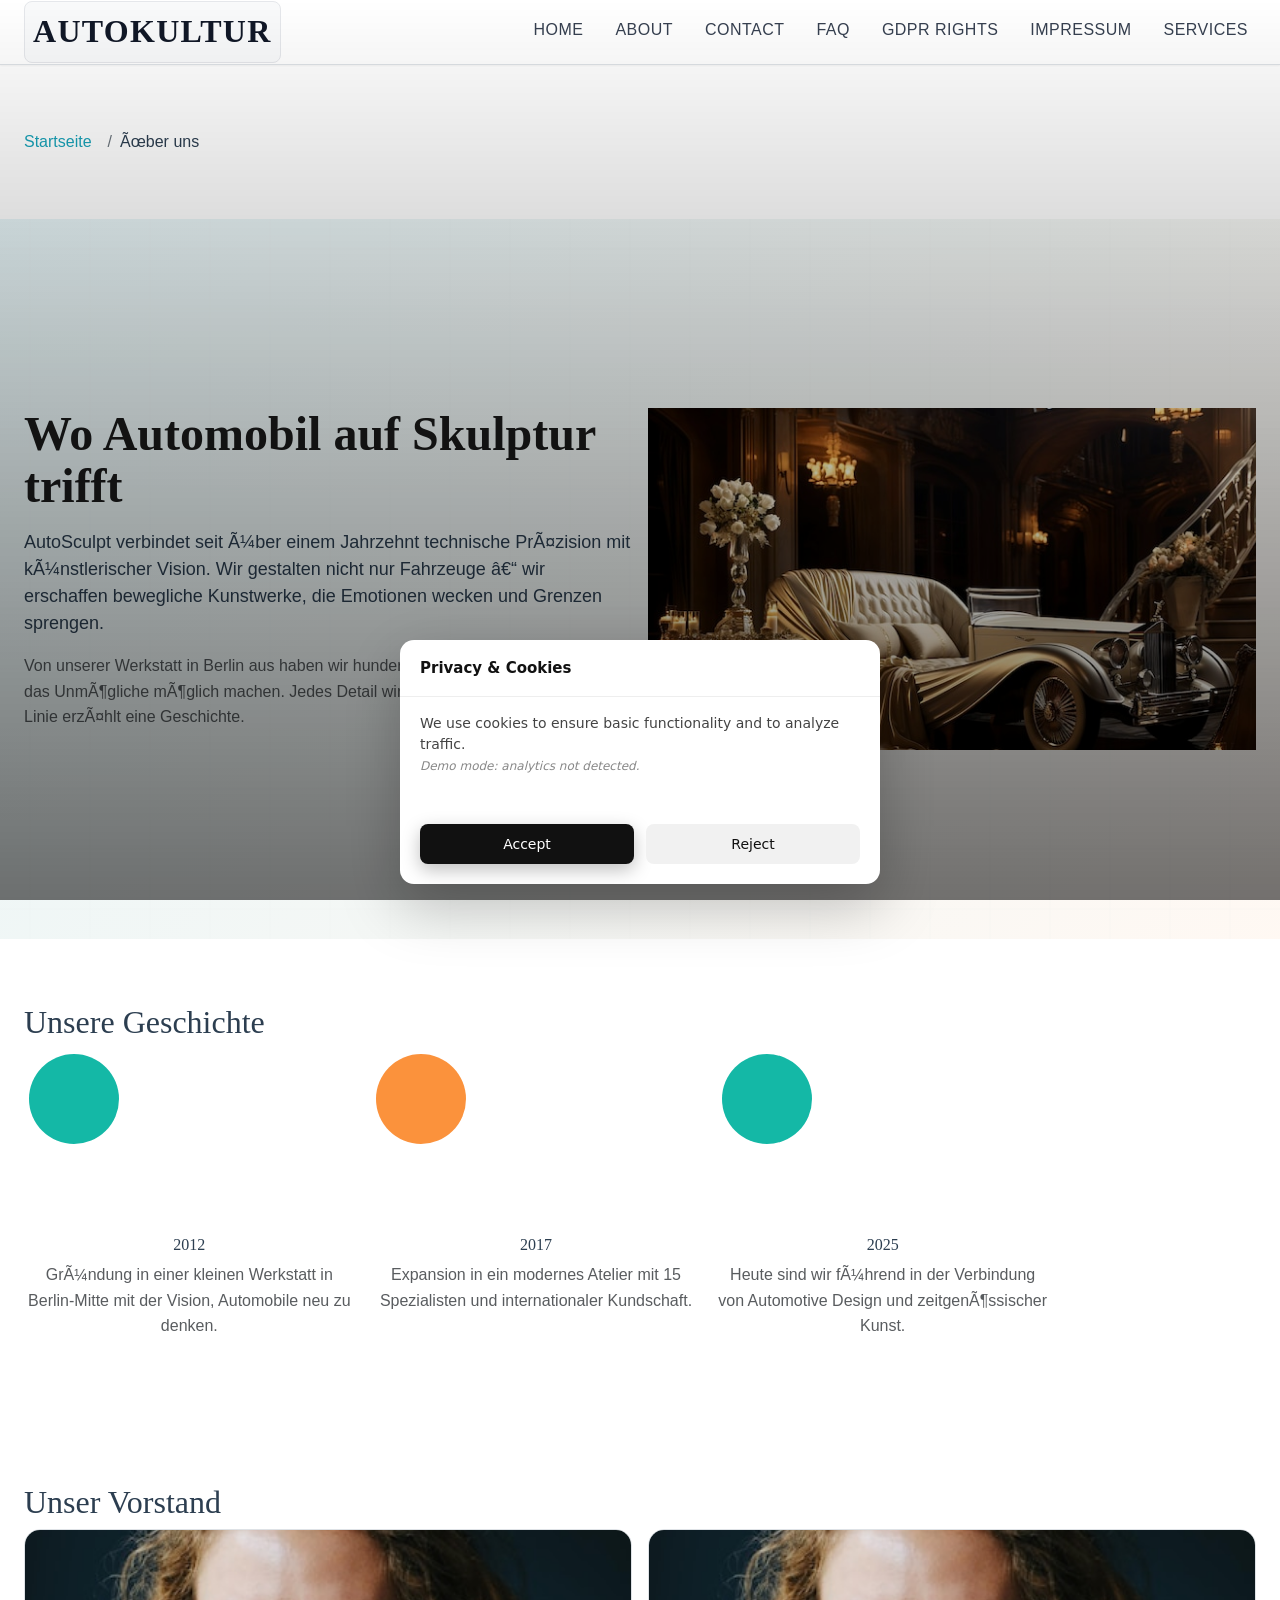
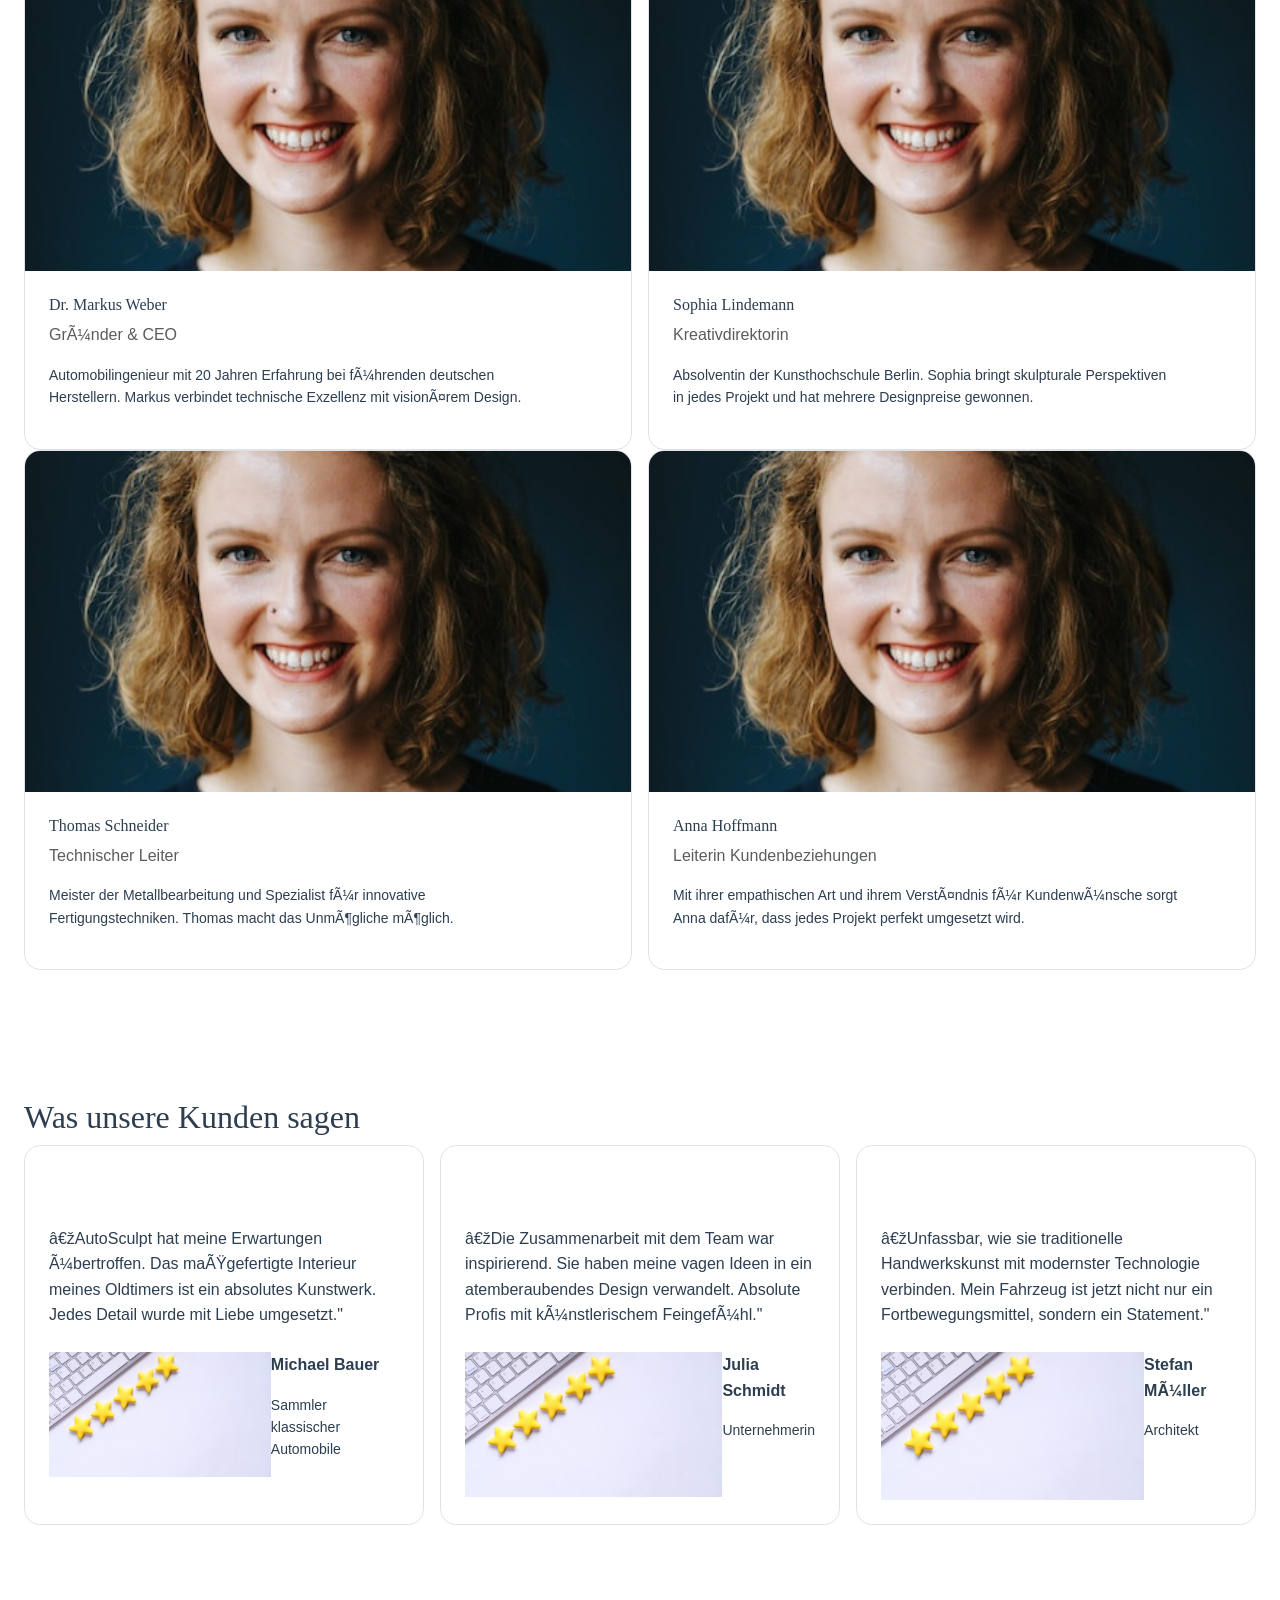
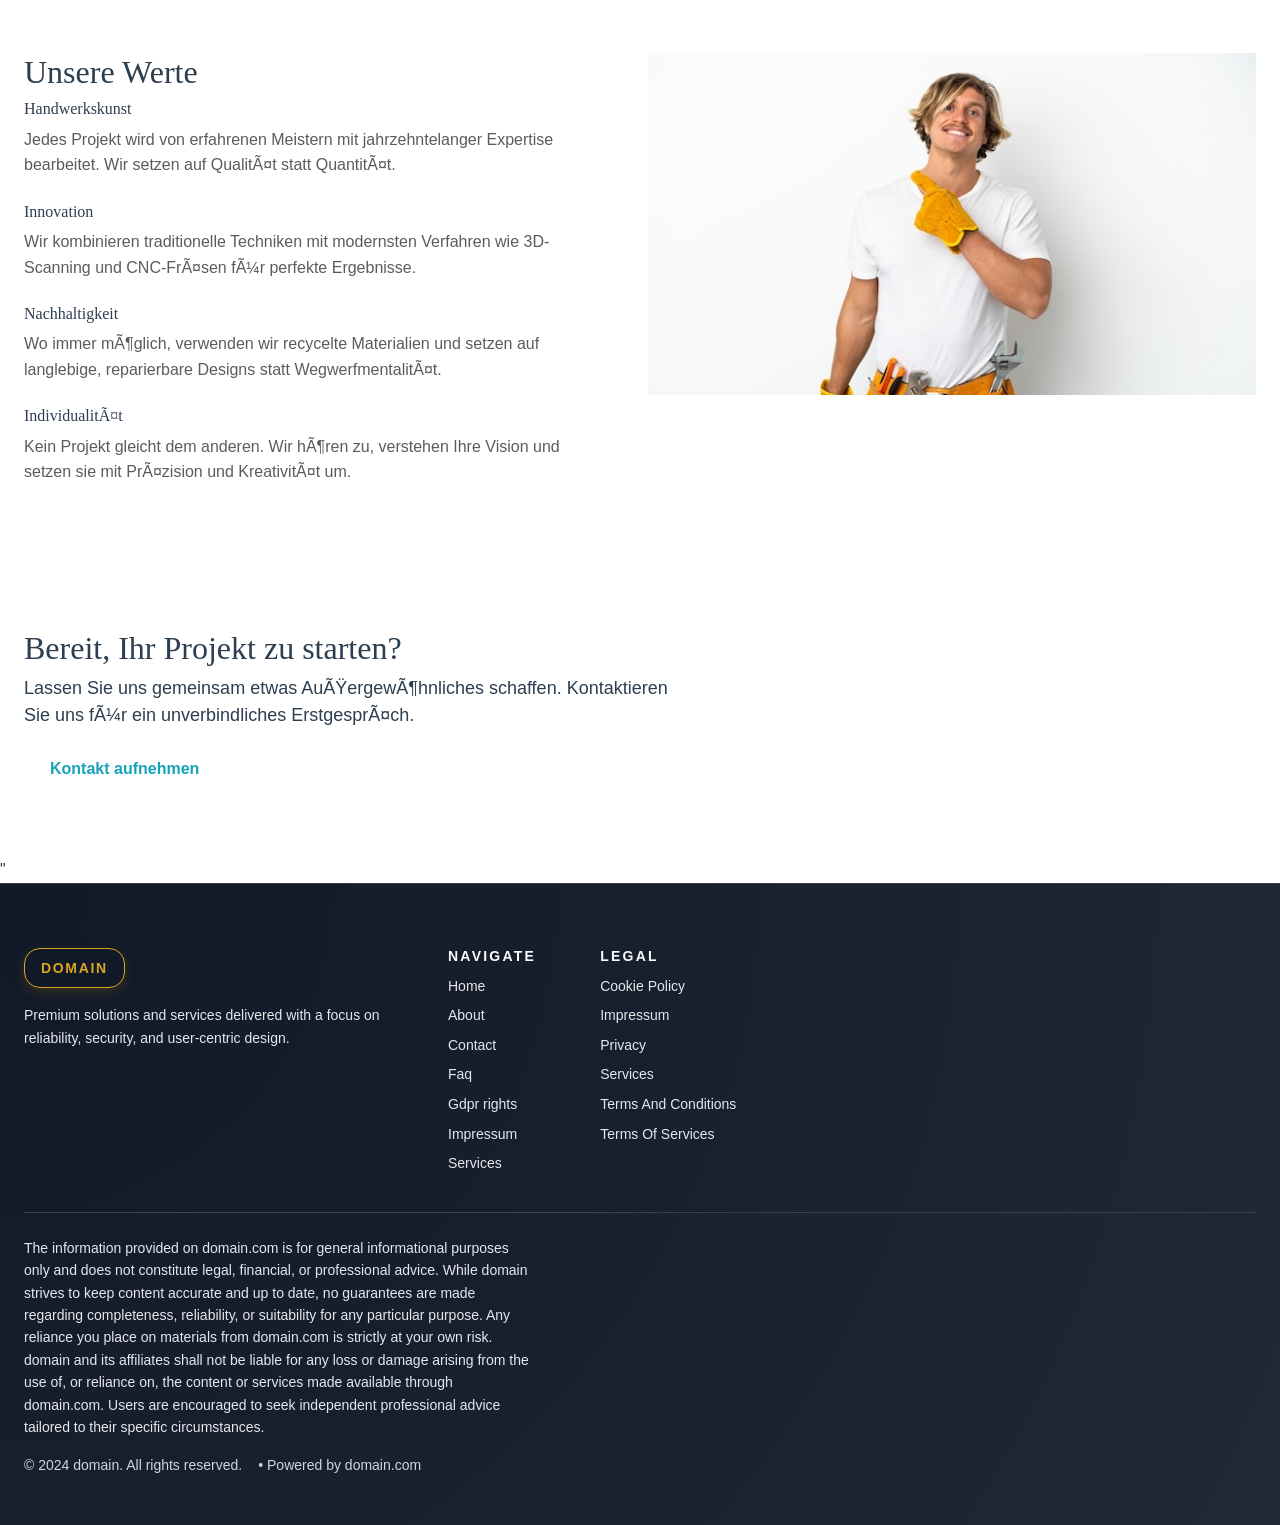
==== commit ef1bcaa8: "AI Audit" ====
--- a/about.html
+++ b/about.html
@@ -1,38 +1,39 @@
-<!doctype html>
-<html lang="de">
- <head>
+<!DOCTYPE html><html lang="de"><head>
   <link rel="stylesheet" href="style.css">
   <link rel="icon" type="image/png" href="/favicon.png">
   <link rel="apple-touch-icon" href="/apple-touch-icon.png">
- </head>
+   <link rel="stylesheet" href="https://cdn.jsdelivr.net/npm/bootstrap@5.3.3/dist/css/bootstrap.min.css" integrity="sha384-QWTKZyjpPEjISv5WaRU9OFeRpok6YctnYmDr5pNlyT2bRjXh0JMhjY6hW+ALEwIH" crossorigin="anonymous">
+<link rel="stylesheet" href="./header-footer.css">
+</head>
  <body>
-  <header class="l-header">
-   <nav class="navbar navbar-expand-md sticky-top bg-white border-bottom" aria-label="Hauptnavigation">
-    <div class="container-fluid">
-     <a class="navbar-brand" href="/" aria-label="AutoKultur Berlin Startseite"> 
-      <svg width="150" height="40" viewBox="0 0 150 40" fill="none" xmlns="http://www.w3.org/2000/svg" aria-hidden="true">
-       <rect width="150" height="40" rx="4" fill="#2563eb" /> <text x="75" y="25" font-family="sans-serif" font-size="16" font-weight="700" fill="white" text-anchor="middle">AutoKultur</text>
-      </svg> 
-     </a>
-     <button class="c-nav__toggle navbar-toggler" type="button" aria-controls="mainNav" aria-expanded="false" aria-label="Navigation umschalten"><span class="navbar-toggler-icon"></span></button>
-     <div class="collapse navbar-collapse" id="mainNav">
-      <ul class="navbar-nav ms-auto mb-2 mb-md-0">
-       <li class="nav-item"><a class="nav-link" href="index.html" aria-current="page">Startseite</a></li>
-       <li class="nav-item"><a class="nav-link" href="about.html">Über uns</a></li>
-       <li class="nav-item"><a class="nav-link" href="services.html">Dienstleistungen</a></li>
-       <li class="nav-item"><a class="nav-link" href="contact.html">Kontakt</a></li>
-       <li class="nav-item"><a class="nav-link" href="faq.html">FAQ</a></li>
+  <header class="dr-header" aria-label="Main site header">
+  <div class="dr-header-inner">
+    <div class="dr-header-brand">
+      <div class="dr-header-logo" aria-label="AutoKultur logo">AutoKultur</div>
+    </div>
+    <button class="dr-header-burger" type="button" aria-label="Toggle navigation" aria-expanded="false" aria-controls="dr-header-nav">
+      <span class="dr-header-burger-bar"></span>
+      <span class="dr-header-burger-bar"></span>
+      <span class="dr-header-burger-bar"></span>
+    </button>
+    <nav class="dr-nav" id="dr-header-nav" aria-label="Primary navigation">
+      <ul class="dr-nav-list">
+        <li class="dr-nav-item"><a class="dr-nav-link" href="./index.html">Home</a></li>
+        <li class="dr-nav-item"><a class="dr-nav-link" href="./about.html">About</a></li>
+        <li class="dr-nav-item"><a class="dr-nav-link" href="./contact.html">Contact</a></li>
+        <li class="dr-nav-item"><a class="dr-nav-link" href="./faq.html">Faq</a></li>
+        <li class="dr-nav-item"><a class="dr-nav-link" href="./gdpr-rights.html">Gdpr rights</a></li>
+        <li class="dr-nav-item"><a class="dr-nav-link" href="./impressum.html">Impressum</a></li>
+        <li class="dr-nav-item"><a class="dr-nav-link" href="./services.html">Services</a></li>
       </ul>
-      <a href="contact.html" class="c-button c-button--primary ms-md-3">Beratung anfragen</a>
-     </div>
-    </div>
-   </nav>
-  </header>
+    </nav>
+  </div>
+</header>
   <meta charset="UTF-8">
   <meta name="viewport" content="width=device-width," initial-scale="1.0">
-  <meta name="description" content="Erfahren" sie mehr über autosculpt – ihr partner für moderne automobilkunst und skulpturale fahrzeugdesigns in deutschland.\_>
-  <meta property="og:title" content="Über" uns – autosculpt\_>
-  <meta property="og:description" content="Erfahren" sie mehr über autosculpt – ihr partner für moderne automobilkunst und skulpturale fahrzeugdesigns in deutschland.\_>
+  <meta name="description" content="Erfahren" sie="" mehr="" über="" autosculpt="" –="" ihr="" partner="" für="" moderne="" automobilkunst="" und="" skulpturale="" fahrzeugdesigns="" in="" deutschland.\_="">
+  <meta property="og:title" content="Über" uns="" –="" autosculpt\_="">
+  <meta property="og:description" content="Erfahren" sie="" mehr="" über="" autosculpt="" –="" ihr="" partner="" für="" moderne="" automobilkunst="" und="" skulpturale="" fahrzeugdesigns="" in="" deutschland.\_="">
   <meta property="og:type" content="website">
   <meta property="og:url" content="https://domain.com/about.html">
   <meta property="og:image" content="https://domain.com/images/og-about.jpg">
@@ -42,248 +43,248 @@
   <link rel="stylesheet" href="style.css">
   <link rel="stylesheet" href="https://unpkg.com/aos@2.3.4/dist/aos.css">
   <main>
-   <section class="l-section" py-4 py-md-5\_ style="scroll-margin-top:" var(--header-h);\_>
+   <section class="l-section" py-4="" py-md-5\_="" style="scroll-margin-top:" var(--header-h);\_="">
     <div class="container">
      <nav aria-label="breadcrumb">
       <ol class="breadcrumb">
        <li class="breadcrumb-item"><a href="index.html">Startseite</a></li>
-       <li class="breadcrumb-item" active\_ aria-current="page">Über uns</li>
+       <li class="breadcrumb-item" active\_="" aria-current="page">Über uns</li>
       </ol>
      </nav>
     </div>
    </section>
-   <section class="l-hero" py-4 py-md-5\_ style="background:" linear-gradient(135deg, rgba(20, 184, 166, 0.05) 0%, rgba(251, 146, 60, 100%);\_>
-    <div class="container">
-     <div class="row" align-items-center\_>
+   <section class="l-hero" py-4="" py-md-5\_="" style="background:" linear-gradient(135deg,="" rgba(20,="" 184,="" 166,="" 0.05)="" 0%,="" rgba(251,="" 146,="" 60,="" 100%);\_="">
+    <div class="container">
+     <div class="row" align-items-center\_="">
       <div class="col-lg-6" data-aos="fade-right">
-       <h1 class="display-4" fw-bold mb-4\_>Wo Automobil auf Skulptur trifft</h1>
-       <p class="lead" text-muted mb-4\_>AutoSculpt verbindet seit über einem Jahrzehnt technische Präzision mit künstlerischer Vision. Wir gestalten nicht nur Fahrzeuge – wir erschaffen bewegliche Kunstwerke, die Emotionen wecken und Grenzen sprengen.</p>
+       <h1 class="display-4" fw-bold="" mb-4\_="">Wo Automobil auf Skulptur trifft</h1>
+       <p class="lead" text-muted="" mb-4\_="">AutoSculpt verbindet seit über einem Jahrzehnt technische Präzision mit künstlerischer Vision. Wir gestalten nicht nur Fahrzeuge – wir erschaffen bewegliche Kunstwerke, die Emotionen wecken und Grenzen sprengen.</p>
        <p class="text-muted">Von unserer Werkstatt in Berlin aus haben wir hunderte Projekte realisiert, die das Unmögliche möglich machen. Jedes Detail wird von Hand gefertigt, jede Linie erzählt eine Geschichte.</p>
       </div>
-      <div class="col-lg-6" mt-4 mt-lg-0\_ data-aos="fade-left">
-       <div class="ratio" ratio-4x3\_>
-        <img src="https://images.unsplash.com/photo-1492144534655-ae79c964c9d7?w=800&amp;h=600&amp;fit=crop" alt="Luxuriöses" fahrzeugdesign, moderne automobilkunst, skulpturales interieur\_ class="img-fluid" rounded shadow-lg\_ loading="lazy" width="800" height="600">
-       </div>
-      </div>
-     </div>
-    </div>
-   </section>
-   <section class="l-section" py-5\_ style="background-color:" var(--color-bg-alt);\_>
+      <div class="col-lg-6" mt-4="" mt-lg-0\_="" data-aos="fade-left">
+       <div class="ratio" ratio-4x3\_="">
+        <img src="img/13163.jpg" alt="Luxuriöses" fahrzeugdesign,="" moderne="" automobilkunst,="" skulpturales="" interieur\_="" class="img-fluid" rounded="" shadow-lg\_="" loading="lazy" width="800" height="600">
+       </div>
+      </div>
+     </div>
+    </div>
+   </section>
+   <section class="l-section" py-5\_="" style="background-color:" var(--color-bg-alt);\_="">
     <div class="container">
      <div class="row">
-      <div class="col-lg-10" mx-auto\_ data-aos="fade-up">
-       <h2 class="h3" fw-bold mb-4 text-center\_>Unsere Geschichte</h2>
-       <div class="row" g-4\_>
+      <div class="col-lg-10" mx-auto\_="" data-aos="fade-up">
+       <h2 class="h3" fw-bold="" mb-4="" text-center\_="">Unsere Geschichte</h2>
+       <div class="row" g-4\_="">
         <div class="col-md-4">
          <div class="text-center">
-          <div class="ratio" ratio-1x1 mb-3\_ style="max-width:" 120px; margin: 0 auto;\_>
-           <svg viewBox="0" 0 100 100\_ fill="none" xmlns="http://www.w3.org/2000/svg">
+          <div class="ratio" ratio-1x1="" mb-3\_="" style="max-width:" 120px;="" margin:="" 0="" auto;\_="">
+           <svg viewBox="0" 0="" 100="" 100\_="" fill="none" xmlns="http://www.w3.org/2000/svg">
             <circle cx="50" cy="50" r="45" fill="#14b8a6" opacity="0.1/">
-             <path d="M30" 50L45 65L70 35\_ stroke="#14b8a6" stroke-width="4" stroke-linecap="round" stroke-linejoin="round/"> </path>
+             <path d="M30" 50l45="" 65l70="" 35\_="" stroke="#14b8a6" stroke-width="4" stroke-linecap="round" stroke-linejoin="round/"> </path>
             </circle>
            </svg>
           </div>
-          <h3 class="h5" fw-bold mb-2\_>2012</h3>
-          <p class="text-muted" small\_>Gründung in einer kleinen Werkstatt in Berlin-Mitte mit der Vision, Automobile neu zu denken.</p>
+          <h3 class="h5" fw-bold="" mb-2\_="">2012</h3>
+          <p class="text-muted" small\_="">Gründung in einer kleinen Werkstatt in Berlin-Mitte mit der Vision, Automobile neu zu denken.</p>
          </div>
         </div>
         <div class="col-md-4">
          <div class="text-center">
-          <div class="ratio" ratio-1x1 mb-3\_ style="max-width:" 120px; margin: 0 auto;\_>
-           <svg viewBox="0" 0 100 100\_ fill="none" xmlns="http://www.w3.org/2000/svg">
+          <div class="ratio" ratio-1x1="" mb-3\_="" style="max-width:" 120px;="" margin:="" 0="" auto;\_="">
+           <svg viewBox="0" 0="" 100="" 100\_="" fill="none" xmlns="http://www.w3.org/2000/svg">
             <circle cx="50" cy="50" r="45" fill="#fb923c" opacity="0.1/">
              <rect x="30" y="35" width="40" height="30" rx="4" stroke="#fb923c" stroke-width="3" fill="none/">
-              <path d="M40" 35V28C40 25 42 23 45 23H55C58 60 28V35\_ stroke="#fb923c" stroke-width="3" stroke-linecap="round/"> </path>
+              <path d="M40" 35v28c40="" 25="" 42="" 23="" 45="" 23h55c58="" 60="" 28v35\_="" stroke="#fb923c" stroke-width="3" stroke-linecap="round/"> </path>
              </rect>
             </circle>
            </svg>
           </div>
-          <h3 class="h5" fw-bold mb-2\_>2017</h3>
-          <p class="text-muted" small\_>Expansion in ein modernes Atelier mit 15 Spezialisten und internationaler Kundschaft.</p>
+          <h3 class="h5" fw-bold="" mb-2\_="">2017</h3>
+          <p class="text-muted" small\_="">Expansion in ein modernes Atelier mit 15 Spezialisten und internationaler Kundschaft.</p>
          </div>
         </div>
         <div class="col-md-4">
          <div class="text-center">
-          <div class="ratio" ratio-1x1 mb-3\_ style="max-width:" 120px; margin: 0 auto;\_>
-           <svg viewBox="0" 0 100 100\_ fill="none" xmlns="http://www.w3.org/2000/svg">
+          <div class="ratio" ratio-1x1="" mb-3\_="" style="max-width:" 120px;="" margin:="" 0="" auto;\_="">
+           <svg viewBox="0" 0="" 100="" 100\_="" fill="none" xmlns="http://www.w3.org/2000/svg">
             <circle cx="50" cy="50" r="45" fill="#14b8a6" opacity="0.1/">
-             <path d="M50" 25L60 45H40L50 25Z\_ fill="#14b8a6/">
+             <path d="M50" 25l60="" 45h40l50="" 25z\_="" fill="#14b8a6/">
               <circle cx="50" cy="60" r="12" stroke="#fb923c" stroke-width="3" fill="none/"> </circle>
              </path>
             </circle>
            </svg>
           </div>
-          <h3 class="h5" fw-bold mb-2\_>2025</h3>
-          <p class="text-muted" small\_>Heute sind wir führend in der Verbindung von Automotive Design und zeitgenössischer Kunst.</p>
-         </div>
-        </div>
-       </div>
-      </div>
-     </div>
-    </div>
-   </section>
-   <section class="l-section" py-5\_>
-    <div class="container">
-     <h2 class="h3" fw-bold mb-5 text-center\_ data-aos="fade-up">Unser Vorstand</h2>
-     <div class="row" g-4\_>
-      <div class="col-md-6" col-lg-3\_ data-aos="fade-up" data-aos-delay="0">
-       <div class="c-card" card h-100 d-flex flex-column border-0 shadow-sm\_>
-        <div class="ratio" ratio-1x1\_>
-         <img src="https://images.unsplash.com/photo-1507003211169-0a1dd7228f2d?w=400&amp;h=400&amp;fit=crop" alt="Porträt" eines professionellen automotive designers\_ class="card-img-top" loading="lazy" width="400" height="400">
-        </div>
-        <div class="card-body" d-flex flex-column\_>
-         <h3 class="h5" fw-bold mb-1\_>Dr. Markus Weber</h3>
-         <p class="text-muted" small mb-3\_>Gründer &amp; CEO</p>
-         <p class="small" text-muted\_>Automobilingenieur mit 20 Jahren Erfahrung bei führenden deutschen Herstellern. Markus verbindet technische Exzellenz mit visionärem Design.</p>
-        </div>
-       </div>
-      </div>
-      <div class="col-md-6" col-lg-3\_ data-aos="fade-up" data-aos-delay="100">
-       <div class="c-card" card h-100 d-flex flex-column border-0 shadow-sm\_>
-        <div class="ratio" ratio-1x1\_>
-         <img src="https://images.unsplash.com/photo-1494790108377-be9c29b29330?w=400&amp;h=400&amp;fit=crop" alt="Porträt" einer kunstdirektorin im automobildesign\_ class="card-img-top" loading="lazy" width="400" height="400">
-        </div>
-        <div class="card-body" d-flex flex-column\_>
-         <h3 class="h5" fw-bold mb-1\_>Sophia Lindemann</h3>
-         <p class="text-muted" small mb-3\_>Kreativdirektorin</p>
-         <p class="small" text-muted\_>Absolventin der Kunsthochschule Berlin. Sophia bringt skulpturale Perspektiven in jedes Projekt und hat mehrere Designpreise gewonnen.</p>
-        </div>
-       </div>
-      </div>
-      <div class="col-md-6" col-lg-3\_ data-aos="fade-up" data-aos-delay="200">
-       <div class="c-card" card h-100 d-flex flex-column border-0 shadow-sm\_>
-        <div class="ratio" ratio-1x1\_>
-         <img src="https://images.unsplash.com/photo-1500648767791-00dcc994a43e?w=400&amp;h=400&amp;fit=crop" alt="Porträt" eines technischen leiters\_ class="card-img-top" loading="lazy" width="400" height="400">
-        </div>
-        <div class="card-body" d-flex flex-column\_>
-         <h3 class="h5" fw-bold mb-1\_>Thomas Schneider</h3>
-         <p class="text-muted" small mb-3\_>Technischer Leiter</p>
-         <p class="small" text-muted\_>Meister der Metallbearbeitung und Spezialist für innovative Fertigungstechniken. Thomas macht das Unmögliche möglich.</p>
-        </div>
-       </div>
-      </div>
-      <div class="col-md-6" col-lg-3\_ data-aos="fade-up" data-aos-delay="300">
-       <div class="c-card" card h-100 d-flex flex-column border-0 shadow-sm\_>
-        <div class="ratio" ratio-1x1\_>
-         <img src="https://images.unsplash.com/photo-1573496359142-b8d87734a5a2?w=400&amp;h=400&amp;fit=crop" alt="Porträt" einer kundenbetreuerin\_ class="card-img-top" loading="lazy" width="400" height="400">
-        </div>
-        <div class="card-body" d-flex flex-column\_>
-         <h3 class="h5" fw-bold mb-1\_>Anna Hoffmann</h3>
-         <p class="text-muted" small mb-3\_>Leiterin Kundenbeziehungen</p>
-         <p class="small" text-muted\_>Mit ihrer empathischen Art und ihrem Verständnis für Kundenwünsche sorgt Anna dafür, dass jedes Projekt perfekt umgesetzt wird.</p>
-        </div>
-       </div>
-      </div>
-     </div>
-    </div>
-   </section>
-   <section class="l-section" py-5\_ style="background:" linear-gradient(180deg, #ffffff 0%, #f9fafb 100%);\_>
-    <div class="container">
-     <h2 class="h3" fw-bold mb-5 text-center\_ data-aos="fade-up">Was unsere Kunden sagen</h2>
-     <div class="row" g-4\_>
+          <h3 class="h5" fw-bold="" mb-2\_="">2025</h3>
+          <p class="text-muted" small\_="">Heute sind wir führend in der Verbindung von Automotive Design und zeitgenössischer Kunst.</p>
+         </div>
+        </div>
+       </div>
+      </div>
+     </div>
+    </div>
+   </section>
+   <section class="l-section" py-5\_="">
+    <div class="container">
+     <h2 class="h3" fw-bold="" mb-5="" text-center\_="" data-aos="fade-up">Unser Vorstand</h2>
+     <div class="row" g-4\_="">
+      <div class="col-md-6" col-lg-3\_="" data-aos="fade-up" data-aos-delay="0">
+       <div class="c-card" card="" h-100="" d-flex="" flex-column="" border-0="" shadow-sm\_="">
+        <div class="ratio" ratio-1x1\_="">
+         <img src="img/234.jpg" alt="Porträt" eines="" professionellen="" automotive="" designers\_="" class="card-img-top" loading="lazy" width="400" height="400">
+        </div>
+        <div class="card-body" d-flex="" flex-column\_="">
+         <h3 class="h5" fw-bold="" mb-1\_="">Dr. Markus Weber</h3>
+         <p class="text-muted" small="" mb-3\_="">Gründer &amp; CEO</p>
+         <p class="small" text-muted\_="">Automobilingenieur mit 20 Jahren Erfahrung bei führenden deutschen Herstellern. Markus verbindet technische Exzellenz mit visionärem Design.</p>
+        </div>
+       </div>
+      </div>
+      <div class="col-md-6" col-lg-3\_="" data-aos="fade-up" data-aos-delay="100">
+       <div class="c-card" card="" h-100="" d-flex="" flex-column="" border-0="" shadow-sm\_="">
+        <div class="ratio" ratio-1x1\_="">
+         <img src="img/234.jpg" alt="Porträt" einer="" kunstdirektorin="" im="" automobildesign\_="" class="card-img-top" loading="lazy" width="400" height="400">
+        </div>
+        <div class="card-body" d-flex="" flex-column\_="">
+         <h3 class="h5" fw-bold="" mb-1\_="">Sophia Lindemann</h3>
+         <p class="text-muted" small="" mb-3\_="">Kreativdirektorin</p>
+         <p class="small" text-muted\_="">Absolventin der Kunsthochschule Berlin. Sophia bringt skulpturale Perspektiven in jedes Projekt und hat mehrere Designpreise gewonnen.</p>
+        </div>
+       </div>
+      </div>
+      <div class="col-md-6" col-lg-3\_="" data-aos="fade-up" data-aos-delay="200">
+       <div class="c-card" card="" h-100="" d-flex="" flex-column="" border-0="" shadow-sm\_="">
+        <div class="ratio" ratio-1x1\_="">
+         <img src="img/234.jpg" alt="Porträt" eines="" technischen="" leiters\_="" class="card-img-top" loading="lazy" width="400" height="400">
+        </div>
+        <div class="card-body" d-flex="" flex-column\_="">
+         <h3 class="h5" fw-bold="" mb-1\_="">Thomas Schneider</h3>
+         <p class="text-muted" small="" mb-3\_="">Technischer Leiter</p>
+         <p class="small" text-muted\_="">Meister der Metallbearbeitung und Spezialist für innovative Fertigungstechniken. Thomas macht das Unmögliche möglich.</p>
+        </div>
+       </div>
+      </div>
+      <div class="col-md-6" col-lg-3\_="" data-aos="fade-up" data-aos-delay="300">
+       <div class="c-card" card="" h-100="" d-flex="" flex-column="" border-0="" shadow-sm\_="">
+        <div class="ratio" ratio-1x1\_="">
+         <img src="img/234.jpg" alt="Porträt" einer="" kundenbetreuerin\_="" class="card-img-top" loading="lazy" width="400" height="400">
+        </div>
+        <div class="card-body" d-flex="" flex-column\_="">
+         <h3 class="h5" fw-bold="" mb-1\_="">Anna Hoffmann</h3>
+         <p class="text-muted" small="" mb-3\_="">Leiterin Kundenbeziehungen</p>
+         <p class="small" text-muted\_="">Mit ihrer empathischen Art und ihrem Verständnis für Kundenwünsche sorgt Anna dafür, dass jedes Projekt perfekt umgesetzt wird.</p>
+        </div>
+       </div>
+      </div>
+     </div>
+    </div>
+   </section>
+   <section class="l-section" py-5\_="" style="background:" linear-gradient(180deg,="" #ffffff="" 0%,="" #f9fafb="" 100%);\_="">
+    <div class="container">
+     <h2 class="h3" fw-bold="" mb-5="" text-center\_="" data-aos="fade-up">Was unsere Kunden sagen</h2>
+     <div class="row" g-4\_="">
       <div class="col-lg-4" data-aos="fade-up" data-aos-delay="0">
-       <div class="c-card" card h-100 border-0 shadow-sm\_>
+       <div class="c-card" card="" h-100="" border-0="" shadow-sm\_="">
         <div class="card-body">
          <div class="mb-3">
-          <svg width="40" height="40" viewBox="0" 0 40 40\_ fill="none" xmlns="http://www.w3.org/2000/svg" aria-hidden="true">
-           <path d="M12" 24C12 20.6863 14.6863 18 18V12C11.3726 12 6 17.3726 24H12ZM30 24C30 32.6863 36 18V12C29.3726 24 24H30Z\_ fill="#14b8a6" opacity="0.3/"> </path>
+          <svg width="40" height="40" viewBox="0" 0="" 40="" 40\_="" fill="none" xmlns="http://www.w3.org/2000/svg" aria-hidden="true">
+           <path d="M12" 24c12="" 20.6863="" 14.6863="" 18="" 18v12c11.3726="" 12="" 6="" 17.3726="" 24h12zm30="" 24c30="" 32.6863="" 36="" 18v12c29.3726="" 24="" 24h30z\_="" fill="#14b8a6" opacity="0.3/"> </path>
           </svg>
          </div>
          <p class="mb-4">„AutoSculpt hat meine Erwartungen übertroffen. Das maßgefertigte Interieur meines Oldtimers ist ein absolutes Kunstwerk. Jedes Detail wurde mit Liebe umgesetzt."</p>
-         <div class="d-flex" align-items-center\_>
-          <div class="ratio" ratio-1x1 me-3\_ style="width:" 48px; height: border-radius: 50%; overflow: hidden;\_>
-           <img src="https://images.unsplash.com/photo-1472099645785-5658abf4ff4e?w=100&amp;h=100&amp;fit=crop" alt="Kundenbewertung" loading="lazy" width="100" height="100">
+         <div class="d-flex" align-items-center\_="">
+          <div class="ratio" ratio-1x1="" me-3\_="" style="width:" 48px;="" height:="" border-radius:="" 50%;="" overflow:="" hidden;\_="">
+           <img src="img/223.jpg" alt="Kundenbewertung" loading="lazy" width="100" height="100">
           </div>
           <div>
-           <p class="fw-bold" mb-0\_>Michael Bauer</p>
-           <p class="small" text-muted mb-0\_>Sammler klassischer Automobile</p>
+           <p class="fw-bold" mb-0\_="">Michael Bauer</p>
+           <p class="small" text-muted="" mb-0\_="">Sammler klassischer Automobile</p>
           </div>
          </div>
         </div>
        </div>
       </div>
       <div class="col-lg-4" data-aos="fade-up" data-aos-delay="100">
-       <div class="c-card" card h-100 border-0 shadow-sm\_>
+       <div class="c-card" card="" h-100="" border-0="" shadow-sm\_="">
         <div class="card-body">
          <div class="mb-3">
-          <svg width="40" height="40" viewBox="0" 0 40 40\_ fill="none" xmlns="http://www.w3.org/2000/svg" aria-hidden="true">
-           <path d="M12" 24C12 20.6863 14.6863 18 18V12C11.3726 12 6 17.3726 24H12ZM30 24C30 32.6863 36 18V12C29.3726 24 24H30Z\_ fill="#fb923c" opacity="0.3/"> </path>
+          <svg width="40" height="40" viewBox="0" 0="" 40="" 40\_="" fill="none" xmlns="http://www.w3.org/2000/svg" aria-hidden="true">
+           <path d="M12" 24c12="" 20.6863="" 14.6863="" 18="" 18v12c11.3726="" 12="" 6="" 17.3726="" 24h12zm30="" 24c30="" 32.6863="" 36="" 18v12c29.3726="" 24="" 24h30z\_="" fill="#fb923c" opacity="0.3/"> </path>
           </svg>
          </div>
          <p class="mb-4">„Die Zusammenarbeit mit dem Team war inspirierend. Sie haben meine vagen Ideen in ein atemberaubendes Design verwandelt. Absolute Profis mit künstlerischem Feingefühl."</p>
-         <div class="d-flex" align-items-center\_>
-          <div class="ratio" ratio-1x1 me-3\_ style="width:" 48px; height: border-radius: 50%; overflow: hidden;\_>
-           <img src="https://images.unsplash.com/photo-1438761681033-6461ffad8d80?w=100&amp;h=100&amp;fit=crop" alt="Kundenbewertung" loading="lazy" width="100" height="100">
+         <div class="d-flex" align-items-center\_="">
+          <div class="ratio" ratio-1x1="" me-3\_="" style="width:" 48px;="" height:="" border-radius:="" 50%;="" overflow:="" hidden;\_="">
+           <img src="img/223.jpg" alt="Kundenbewertung" loading="lazy" width="100" height="100">
           </div>
           <div>
-           <p class="fw-bold" mb-0\_>Julia Schmidt</p>
-           <p class="small" text-muted mb-0\_>Unternehmerin</p>
+           <p class="fw-bold" mb-0\_="">Julia Schmidt</p>
+           <p class="small" text-muted="" mb-0\_="">Unternehmerin</p>
           </div>
          </div>
         </div>
        </div>
       </div>
       <div class="col-lg-4" data-aos="fade-up" data-aos-delay="200">
-       <div class="c-card" card h-100 border-0 shadow-sm\_>
+       <div class="c-card" card="" h-100="" border-0="" shadow-sm\_="">
         <div class="card-body">
          <div class="mb-3">
-          <svg width="40" height="40" viewBox="0" 0 40 40\_ fill="none" xmlns="http://www.w3.org/2000/svg" aria-hidden="true">
-           <path d="M12" 24C12 20.6863 14.6863 18 18V12C11.3726 12 6 17.3726 24H12ZM30 24C30 32.6863 36 18V12C29.3726 24 24H30Z\_ fill="#14b8a6" opacity="0.3/"> </path>
+          <svg width="40" height="40" viewBox="0" 0="" 40="" 40\_="" fill="none" xmlns="http://www.w3.org/2000/svg" aria-hidden="true">
+           <path d="M12" 24c12="" 20.6863="" 14.6863="" 18="" 18v12c11.3726="" 12="" 6="" 17.3726="" 24h12zm30="" 24c30="" 32.6863="" 36="" 18v12c29.3726="" 24="" 24h30z\_="" fill="#14b8a6" opacity="0.3/"> </path>
           </svg>
          </div>
          <p class="mb-4">„Unfassbar, wie sie traditionelle Handwerkskunst mit modernster Technologie verbinden. Mein Fahrzeug ist jetzt nicht nur ein Fortbewegungsmittel, sondern ein Statement."</p>
-         <div class="d-flex" align-items-center\_>
-          <div class="ratio" ratio-1x1 me-3\_ style="width:" 48px; height: border-radius: 50%; overflow: hidden;\_>
-           <img src="https://images.unsplash.com/photo-1506794778202-cad84cf45f1d?w=100&amp;h=100&amp;fit=crop" alt="Kundenbewertung" loading="lazy" width="100" height="100">
+         <div class="d-flex" align-items-center\_="">
+          <div class="ratio" ratio-1x1="" me-3\_="" style="width:" 48px;="" height:="" border-radius:="" 50%;="" overflow:="" hidden;\_="">
+           <img src="img/223.jpg" alt="Kundenbewertung" loading="lazy" width="100" height="100">
           </div>
           <div>
-           <p class="fw-bold" mb-0\_>Stefan Müller</p>
-           <p class="small" text-muted mb-0\_>Architekt</p>
-          </div>
-         </div>
-        </div>
-       </div>
-      </div>
-     </div>
-    </div>
-   </section>
-   <section class="l-section" py-5\_ style="background-color:" var(--color-bg-alt);\_>
-    <div class="container">
-     <div class="row" align-items-center\_>
-      <div class="col-lg-6" order-lg-2\_ data-aos="fade-left">
-       <h2 class="h3" fw-bold mb-4\_>Unsere Werte</h2>
+           <p class="fw-bold" mb-0\_="">Stefan Müller</p>
+           <p class="small" text-muted="" mb-0\_="">Architekt</p>
+          </div>
+         </div>
+        </div>
+       </div>
+      </div>
+     </div>
+    </div>
+   </section>
+   <section class="l-section" py-5\_="" style="background-color:" var(--color-bg-alt);\_="">
+    <div class="container">
+     <div class="row" align-items-center\_="">
+      <div class="col-lg-6" order-lg-2\_="" data-aos="fade-left">
+       <h2 class="h3" fw-bold="" mb-4\_="">Unsere Werte</h2>
        <div class="mb-4">
-        <h3 class="h5" fw-bold mb-2\_>Handwerkskunst</h3>
+        <h3 class="h5" fw-bold="" mb-2\_="">Handwerkskunst</h3>
         <p class="text-muted">Jedes Projekt wird von erfahrenen Meistern mit jahrzehntelanger Expertise bearbeitet. Wir setzen auf Qualität statt Quantität.</p>
        </div>
        <div class="mb-4">
-        <h3 class="h5" fw-bold mb-2\_>Innovation</h3>
+        <h3 class="h5" fw-bold="" mb-2\_="">Innovation</h3>
         <p class="text-muted">Wir kombinieren traditionelle Techniken mit modernsten Verfahren wie 3D-Scanning und CNC-Fräsen für perfekte Ergebnisse.</p>
        </div>
        <div class="mb-4">
-        <h3 class="h5" fw-bold mb-2\_>Nachhaltigkeit</h3>
+        <h3 class="h5" fw-bold="" mb-2\_="">Nachhaltigkeit</h3>
         <p class="text-muted">Wo immer möglich, verwenden wir recycelte Materialien und setzen auf langlebige, reparierbare Designs statt Wegwerfmentalität.</p>
        </div>
        <div>
-        <h3 class="h5" fw-bold mb-2\_>Individualität</h3>
+        <h3 class="h5" fw-bold="" mb-2\_="">Individualität</h3>
         <p class="text-muted">Kein Projekt gleicht dem anderen. Wir hören zu, verstehen Ihre Vision und setzen sie mit Präzision und Kreativität um.</p>
        </div>
       </div>
-      <div class="col-lg-6" order-lg-1 mb-4 mb-lg-0\_ data-aos="fade-right">
-       <div class="ratio" ratio-4x3\_>
-        <img src="https://images.unsplash.com/photo-1581092160562-40aa08e78837?w=800&amp;h=600&amp;fit=crop" alt="Handwerker" bei der arbeit an skulpturalem fahrzeugdesign, präzise metallbearbeitung\_ class="img-fluid" rounded shadow\_ loading="lazy" width="800" height="600">
-       </div>
-      </div>
-     </div>
-    </div>
-   </section>
-   <section class="l-section" py-5\_>
+      <div class="col-lg-6" order-lg-1="" mb-4="" mb-lg-0\_="" data-aos="fade-right">
+       <div class="ratio" ratio-4x3\_="">
+        <img src="img/178302.jpg" alt="Handwerker" bei="" der="" arbeit="" an="" skulpturalem="" fahrzeugdesign,="" präzise="" metallbearbeitung\_="" class="img-fluid" rounded="" shadow\_="" loading="lazy" width="800" height="600">
+       </div>
+      </div>
+     </div>
+    </div>
+   </section>
+   <section class="l-section" py-5\_="">
     <div class="container">
      <div class="row">
-      <div class="col-lg-8" mx-auto text-center\_ data-aos="fade-up">
-       <h2 class="h3" fw-bold mb-4\_>Bereit, Ihr Projekt zu starten?</h2>
-       <p class="lead" text-muted mb-4\_>Lassen Sie uns gemeinsam etwas Außergewöhnliches schaffen. Kontaktieren Sie uns für ein unverbindliches Erstgespräch.</p>
-       <a href="contact.html" class="c-button" btn btn-lg btn-primary px-5\_>Kontakt aufnehmen</a>
+      <div class="col-lg-8" mx-auto="" text-center\_="" data-aos="fade-up">
+       <h2 class="h3" fw-bold="" mb-4\_="">Bereit, Ihr Projekt zu starten?</h2>
+       <p class="lead" text-muted="" mb-4\_="">Lassen Sie uns gemeinsam etwas Außergewöhnliches schaffen. Kontaktieren Sie uns für ein unverbindliches Erstgespräch.</p>
+       <a href="contact.html" class="c-button" btn="" btn-lg="" btn-primary="" px-5\_="">Kontakt aufnehmen</a>
       </div>
      </div>
     </div>
@@ -291,61 +292,57 @@
   </main>
   <script type="application/ld+json">    {      \"@context\": \"https://schema.org\",      \"@type\": \"Organization\",      \"name\": \"AutoSculpt\",      \"url\": \"https://domain.com\",      \"logo\": \"https://domain.com/images/logo.png\",      \"description\": \"Maßgefertigte Fahrzeugdesigns und skulpturale Automobilkunst aus Berlin\",      \"address\": {        \"@type\": \"PostalAddress\",        \"streetAddress\": \"Friedrichstraße 178\",        \"addressLocality\": \"Berlin\",        \"postalCode\": \"10117\",        \"addressCountry\": \"DE\"      },      \"contactPoint\": {        \"@type\": \"ContactPoint\",        \"telephone\": \"+493025749382\",        \"contactType\": \"customer service\",        \"email\": \"info@domain.com\"      },      \"sameAs\": [        \"https://domain.com\"      ]    }    </script>
   "
-  <footer class="l-footer bg-dark text-white py-5">
-   <div class="container">
-    <div class="row g-4">
-     <div class="col-md-4">
-      <h3 class="h5 fw-bold mb-3">AutoKultur Berlin</h3>
-      <p class="text-white-50 mb-3">Ihr vertrauenswürdiger Partner für moderne Autolösungen in Deutschland.</p>
-      <address class="text-white-50"><strong>Adresse:</strong>
-       <br>
-       Kurfürstendamm 182
-       <br>
-       10707 Berlin
-       <br>
-       Deutschland</address>
-     </div>
-     <div class="col-md-4">
-      <h3 class="h5 fw-bold mb-3">Kontakt</h3>
-      <ul class="list-unstyled text-white-50">
-       <li class="mb-2"><strong>Telefon:</strong> <a href="tel:+493075894321" class="text-white-50 text-decoration-none">+49-30-7589-4321</a></li>
-       <li class="mb-2"><strong>E-Mail:</strong> <a href="mailto:info@domain.com" class="text-white-50 text-decoration-none">info@domain.com</a></li>
-      </ul>
-     </div>
-     <div class="col-md-4">
-      <h3 class="h5 fw-bold mb-3">Navigation</h3>
-      <ul class="list-unstyled">
-       <li class="mb-2"><a href="index.html" class="text-white-50 text-decoration-none">Startseite</a></li>
-       <li class="mb-2"><a href="about.html" class="text-white-50 text-decoration-none">Über uns</a></li>
-       <li class="mb-2"><a href="services.html" class="text-white-50 text-decoration-none">Dienstleistungen</a></li>
-       <li class="mb-2"><a href="contact.html" class="text-white-50 text-decoration-none">Kontakt</a></li>
-       <li class="mb-2"><a href="faq.html" class="text-white-50 text-decoration-none">FAQ</a></li>
-      </ul>
-     </div>
-    </div>
-    <hr class="my-4 border-secondary">
-    <div class="row">
-     <div class="col-md-6 text-center text-md-start">
-      <p class="text-white-50 mb-2">© 2025 AutoKultur Berlin. Alle Rechte vorbehalten.</p>
-     </div>
-     <div class="col-md-6 text-center text-md-end">
-      <ul class="list-inline mb-0">
-       <li class="list-inline-item"><a href="privacy.html" class="text-white-50 text-decoration-none">Datenschutz</a></li>
-       <li class="list-inline-item">|</li>
-       <li class="list-inline-item"><a href="terms_of_services.html" class="text-white-50 text-decoration-none">Nutzungsbedingungen</a></li>
-       <li class="list-inline-item">|</li>
-       <li class="list-inline-item"><a href="terms_and_conditions.html" class="text-white-50 text-decoration-none">AGB</a></li>
-       <li class="list-inline-item">|</li>
-       <li class="list-inline-item"><a href="cookie_policy.html" class="text-white-50 text-decoration-none">Cookie-Richtlinie</a></li>
-       <li class="list-inline-item">|</li>
-       <li class="list-inline-item"><a href="gdpr-rights.html" class="text-white-50 text-decoration-none">DSGVO-Rechte</a></li>
-       <li class="list-inline-item">|</li>
-       <li class="list-inline-item"><a href="impressum.html" class="text-white-50 text-decoration-none">Impressum</a></li>
-      </ul>
-     </div>
-    </div>
-   </div>
-  </footer>
-  <script src="script.js" defer></script>
- </body>
-</html>+  <footer class="dr-footer" aria-label="Site footer">
+  <div class="dr-footer-inner">
+    <div class="dr-footer-top">
+      <div class="dr-footer-brand-block" aria-label="domain information">
+        <div class="dr-footer-logo">domain</div>
+        <p class="dr-footer-tagline">Premium solutions and services delivered with a focus on reliability, security, and user-centric design.</p>
+      </div>
+      <div class="dr-footer-columns">
+        <div class="dr-footer-col" aria-label="Main navigation">
+          <h2 class="dr-footer-heading">Navigate</h2>
+          <ul class="dr-footer-nav-list">
+            <li class="dr-footer-nav-item"><a class="dr-footer-nav-link" href="./index.html">Home</a></li>
+            <li class="dr-footer-nav-item"><a class="dr-footer-nav-link" href="./about.html">About</a></li>
+            <li class="dr-footer-nav-item"><a class="dr-footer-nav-link" href="./contact.html">Contact</a></li>
+            <li class="dr-footer-nav-item"><a class="dr-footer-nav-link" href="./faq.html">Faq</a></li>
+            <li class="dr-footer-nav-item"><a class="dr-footer-nav-link" href="./gdpr-rights.html">Gdpr rights</a></li>
+            <li class="dr-footer-nav-item"><a class="dr-footer-nav-link" href="./impressum.html">Impressum</a></li>
+            <li class="dr-footer-nav-item"><a class="dr-footer-nav-link" href="./services.html">Services</a></li>
+          </ul>
+        </div>
+        <div class="dr-footer-col" aria-label="Legal links">
+          <h2 class="dr-footer-heading">Legal</h2>
+          <ul class="dr-footer-legal-list">
+            <li class="dr-footer-legal-item"><a class="dr-footer-legal-link" href="./cookie_policy.html">Cookie Policy</a></li>
+            <li class="dr-footer-legal-item"><a class="dr-footer-legal-link" href="./impressum.html">Impressum</a></li>
+            <li class="dr-footer-legal-item"><a class="dr-footer-legal-link" href="./privacy.html">Privacy</a></li>
+            <li class="dr-footer-legal-item"><a class="dr-footer-legal-link" href="./services.html">Services</a></li>
+            <li class="dr-footer-legal-item"><a class="dr-footer-legal-link" href="./terms_and_conditions.html">Terms And Conditions</a></li>
+            <li class="dr-footer-legal-item"><a class="dr-footer-legal-link" href="./terms_of_services.html">Terms Of Services</a></li>
+          </ul>
+        </div>
+      </div>
+    </div>
+    <div class="dr-footer-bottom">
+      <p class="dr-footer-disclaimer">The information provided on domain.com is for general informational purposes only and does not constitute legal, financial, or professional advice. While domain strives to keep content accurate and up to date, no guarantees are made regarding completeness, reliability, or suitability for any particular purpose. Any reliance you place on materials from domain.com is strictly at your own risk. domain and its affiliates shall not be liable for any loss or damage arising from the use of, or reliance on, the content or services made available through domain.com. Users are encouraged to seek independent professional advice tailored to their specific circumstances.</p>
+      <p class="dr-footer-meta">
+        <span class="dr-footer-meta-item">&copy; <span class="dr-footer-meta-year">2024</span> domain. All rights reserved.</span>
+        <span class="dr-footer-meta-item">Powered by domain.com</span>
+      </p>
+    </div>
+  </div>
+</footer>
+  <script src="script.js" defer=""></script>
+ 
+  <script src="https://unpkg.com/aos@2.3.4/dist/aos.js"></script>
+  <script>
+if (typeof AOS !== "undefined" && !window.__AOS_INITIALIZED__) {
+  AOS.init({ once: true, duration: 700, easing: "ease-out-cubic" });
+  window.__AOS_INITIALIZED__ = true;
+}
+</script>
+<script src="./header-footer.js"></script>
+<script src="./consent.js"></script>
+</body></html>
--- a/header-footer.css
+++ b/header-footer.css
@@ -0,0 +1,320 @@
+.dr-header {
+  background: var(--color-bg);
+  box-shadow: var(--shadow-sm);
+  border-bottom: 1px solid var(--color-border);
+}
+
+.dr-header-inner {
+  max-width: var(--container-max-w);
+  margin: 0 auto;
+  padding: 0 var(--container-pad);
+  min-height: var(--header-h);
+  display: flex;
+  align-items: center;
+  justify-content: space-between;
+  gap: var(--space-lg);
+}
+
+.dr-header-brand {
+  display: flex;
+  align-items: center;
+}
+
+.dr-header-logo {
+  font-family: var(--font-primary);
+  font-size: var(--font-xl);
+  font-weight: var(--font-weight-black);
+  letter-spacing: 0.04em;
+  text-transform: uppercase;
+  color: var(--color-neutral-900);
+  padding: var(--space-xs) var(--space-sm);
+  border-radius: var(--border-radius-md);
+  border: 1px solid var(--color-neutral-200);
+  background: var(--color-neutral-50);
+}
+
+.dr-nav {
+  display: flex;
+}
+
+.dr-nav-list {
+  display: flex;
+  align-items: center;
+  gap: var(--space-md);
+  list-style: none;
+  margin: 0;
+  padding: 0;
+}
+
+.dr-nav-link {
+  position: relative;
+  display: inline-flex;
+  align-items: center;
+  padding: var(--space-xs) var(--space-sm);
+  font-family: var(--font-family-sans);
+  font-size: var(--font-sm);
+  font-weight: var(--font-weight-medium);
+  letter-spacing: 0.03em;
+  text-transform: uppercase;
+  text-decoration: none;
+  color: var(--color-neutral-700);
+  border-radius: var(--border-radius-sm);
+  transition: color var(--transition-base), background-color var(--transition-base), box-shadow var(--transition-base), transform var(--transition-base);
+}
+
+.dr-nav-link::after {
+  content: "";
+  position: absolute;
+  left: var(--space-sm);
+  right: var(--space-sm);
+  bottom: 0;
+  height: 2px;
+  border-radius: 999px;
+  background: linear-gradient(90deg, var(--color-primary), var(--color-secondary));
+  transform: scaleX(0);
+  transform-origin: center;
+  transition: transform var(--transition-base);
+}
+
+.dr-nav-link:hover,
+.dr-nav-link:focus-visible {
+  color: var(--color-neutral-900);
+  background-color: var(--color-neutral-100);
+  box-shadow: var(--shadow-sm);
+  transform: translateY(-1px);
+}
+
+.dr-nav-link:hover::after,
+.dr-nav-link:focus-visible::after {
+  transform: scaleX(1);
+}
+
+.dr-header-burger {
+  display: none;
+  margin-left: auto;
+  padding: var(--space-xs);
+  border-radius: var(--border-radius-sm);
+  border: 1px solid var(--color-neutral-200);
+  background: var(--color-bg-alt);
+  cursor: pointer;
+  line-height: 0;
+}
+
+.dr-header-burger-bar {
+  display: block;
+  width: 18px;
+  height: 2px;
+  border-radius: 999px;
+  background: var(--color-neutral-800);
+  transition: transform var(--transition-base), opacity var(--transition-base), background-color var(--transition-base);
+}
+
+.dr-header-burger-bar + .dr-header-burger-bar {
+  margin-top: 3px;
+}
+
+.dr-header-burger[aria-expanded="true"] .dr-header-burger-bar:nth-child(1) {
+  transform: translateY(5px) rotate(45deg);
+}
+
+.dr-header-burger[aria-expanded="true"] .dr-header-burger-bar:nth-child(2) {
+  opacity: 0;
+}
+
+.dr-header-burger[aria-expanded="true"] .dr-header-burger-bar:nth-child(3) {
+  transform: translateY(-5px) rotate(-45deg);
+}
+
+@media (max-width: 768px) {
+  .dr-header-inner {
+    padding-top: var(--space-sm);
+    padding-bottom: var(--space-sm);
+  }
+
+  .dr-header-burger {
+    display: inline-flex;
+    align-items: center;
+    justify-content: center;
+  }
+
+  .dr-nav {
+    display: none;
+    width: 100%;
+  }
+
+  .dr-nav-list {
+    flex-direction: column;
+    align-items: flex-start;
+    padding-top: var(--space-sm);
+    padding-bottom: var(--space-sm);
+    border-top: 1px solid var(--color-neutral-200);
+  }
+
+  .dr-header-inner.dr-header-open .dr-nav {
+    display: block;
+  }
+}
+
+@media (min-width: 769px) {
+  .dr-nav-link {
+    font-size: var(--font-base);
+  }
+}
+
+.dr-footer {
+  background: radial-gradient(circle at top left, var(--color-neutral-900), var(--color-neutral-800));
+  color: var(--color-neutral-100);
+  border-top: 1px solid var(--color-neutral-700);
+}
+
+.dr-footer-inner {
+  max-width: var(--container-max-w);
+  margin: 0 auto;
+  padding: var(--space-2xl) var(--container-pad) var(--space-xl);
+}
+
+.dr-footer-top {
+  display: flex;
+  flex-wrap: wrap;
+  gap: var(--space-2xl);
+  align-items: flex-start;
+  margin-bottom: var(--space-xl);
+}
+
+.dr-footer-brand-block {
+  min-width: 220px;
+  max-width: 360px;
+}
+
+.dr-footer-logo {
+  display: inline-flex;
+  align-items: center;
+  justify-content: center;
+  padding: var(--space-sm) var(--space-md);
+  border-radius: var(--border-radius-lg);
+  border: 1px solid var(--color-brass-light);
+  color: var(--color-brass-light);
+  font-family: var(--font-secondary);
+  font-weight: var(--font-weight-bold);
+  letter-spacing: 0.12em;
+  text-transform: uppercase;
+  font-size: var(--font-sm);
+  box-shadow: var(--shadow-brass);
+  background: linear-gradient(135deg, transparent, var(--color-neutral-900));
+}
+
+.dr-footer-tagline {
+  margin-top: var(--space-md);
+  margin-bottom: 0;
+  font-family: var(--font-family-sans);
+  font-size: var(--font-sm);
+  line-height: var(--line-height);
+  color: var(--color-neutral-200);
+}
+
+.dr-footer-columns {
+  display: flex;
+  flex: 1 1 260px;
+  gap: var(--space-2xl);
+  flex-wrap: wrap;
+}
+
+.dr-footer-col {
+  min-width: 180px;
+}
+
+.dr-footer-heading {
+  margin: 0 0 var(--space-sm);
+  font-family: var(--font-secondary);
+  font-size: var(--font-sm);
+  letter-spacing: 0.16em;
+  text-transform: uppercase;
+  color: var(--color-neutral-50);
+}
+
+.dr-footer-nav-list,
+.dr-footer-legal-list {
+  list-style: none;
+  margin: 0;
+  padding: 0;
+}
+
+.dr-footer-nav-item + .dr-footer-nav-item,
+.dr-footer-legal-item + .dr-footer-legal-item {
+  margin-top: var(--space-xs);
+}
+
+.dr-footer-nav-link,
+.dr-footer-legal-link {
+  font-family: var(--font-family-sans);
+  font-size: var(--font-sm);
+  text-decoration: none;
+  color: var(--color-neutral-200);
+  transition: color var(--transition-base), transform var(--transition-base);
+}
+
+.dr-footer-nav-link:hover,
+.dr-footer-nav-link:focus-visible,
+.dr-footer-legal-link:hover,
+.dr-footer-legal-link:focus-visible {
+  color: var(--color-secondary);
+  transform: translateX(2px);
+}
+
+.dr-footer-bottom {
+  border-top: 1px solid var(--color-neutral-700);
+  padding-top: var(--space-lg);
+}
+
+.dr-footer-disclaimer {
+  margin: 0 0 var(--space-md);
+  font-family: var(--font-family-sans);
+  font-size: var(--font-sm);
+  line-height: var(--line-height);
+  color: var(--color-neutral-200);
+}
+
+.dr-footer-meta {
+  display: flex;
+  flex-wrap: wrap;
+  gap: var(--space-md);
+  margin: 0;
+  font-family: var(--font-family-sans);
+  font-size: var(--font-sm);
+  color: var(--color-neutral-300);
+}
+
+.dr-footer-meta-item + .dr-footer-meta-item::before {
+  content: "•";
+  margin: 0 var(--space-xs) 0 0;
+}
+
+@media (max-width: 768px) {
+  .dr-footer-inner {
+    padding: var(--space-xl) var(--container-pad) var(--space-lg);
+  }
+
+  .dr-footer-top {
+    flex-direction: column;
+  }
+
+  .dr-footer-columns {
+    gap: var(--space-lg);
+  }
+
+  .dr-footer-meta {
+    flex-direction: column;
+  }
+
+  .dr-footer-meta-item + .dr-footer-meta-item::before {
+    content: "";
+    margin: 0;
+  }
+}
+
+@media (min-width: 1024px) {
+  .dr-footer-inner {
+    padding-top: var(--space-3xl);
+    padding-bottom: var(--space-2xl);
+  }
+}
